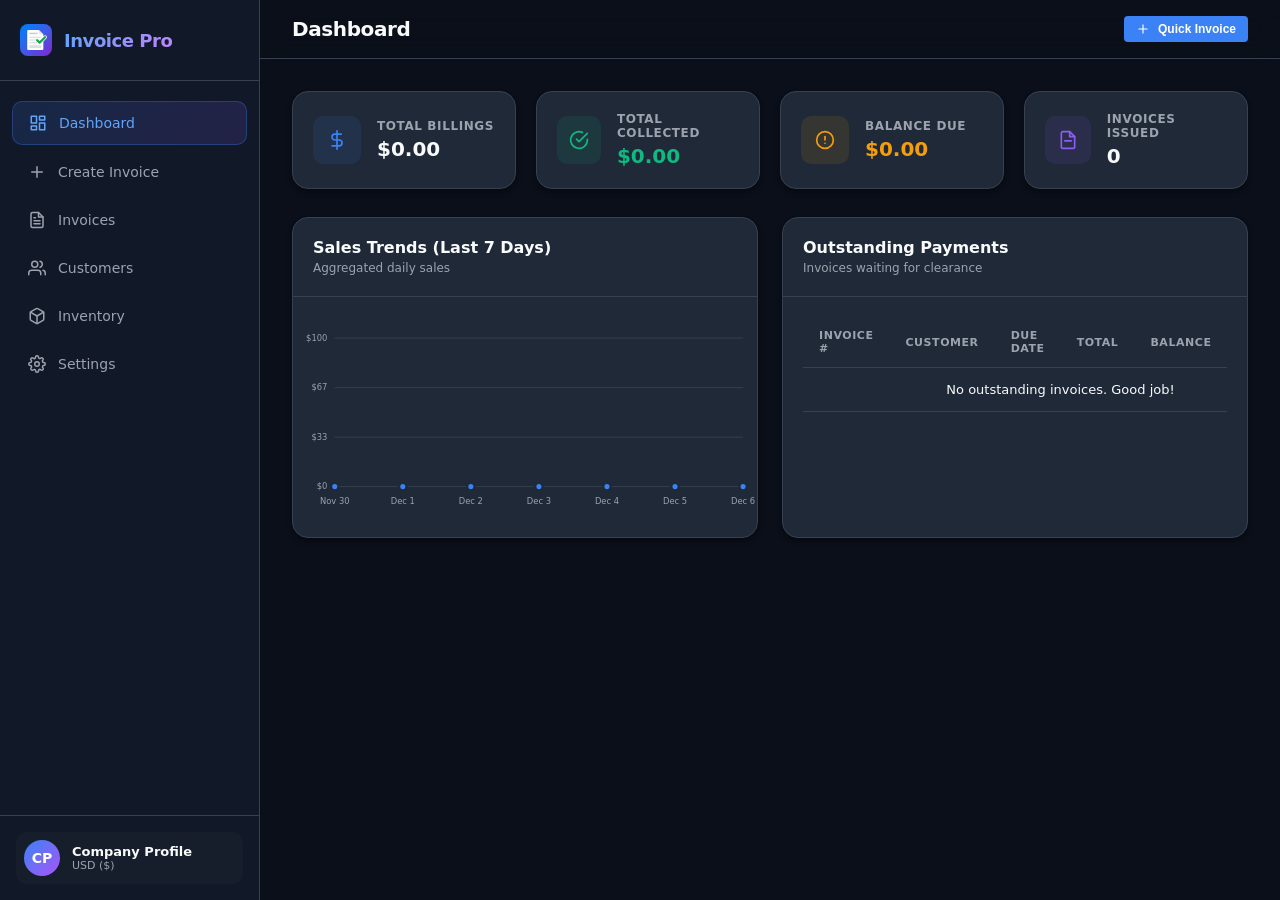
==== index.html @ 1f357a98 "Initial commit" ====
<!DOCTYPE html>
<html lang="en">
<head>
  <meta charset="UTF-8">
  <meta name="viewport" content="width=device-width, initial-scale=1.0">
  <title>Invoice Maker Pro - Dashboard</title>
  <link rel="stylesheet" href="index.css">
</head>
<body>
  <div class="app-container">
    
    <!-- Sidebar Navigation -->
    <aside class="sidebar">
      <div class="sidebar-brand">
        <img src="icon.png" alt="Logo" class="sidebar-logo">
        <span class="brand-name">Invoice Pro</span>
      </div>

      <nav class="sidebar-menu">
        <a href="#dashboard" class="menu-item active" data-tab="dashboard">
          <svg xmlns="http://www.w3.org/2000/svg" width="18" height="18" viewBox="0 0 24 24" fill="none" stroke="currentColor" stroke-width="2" stroke-linecap="round" stroke-linejoin="round"><rect x="3" y="3" width="7" height="9"></rect><rect x="14" y="3" width="7" height="5"></rect><rect x="14" y="12" width="7" height="9"></rect><rect x="3" y="16" width="7" height="5"></rect></svg>
          Dashboard
        </a>
        <a href="#create-invoice" class="menu-item" data-tab="editor" id="menu-create-invoice">
          <svg xmlns="http://www.w3.org/2000/svg" width="18" height="18" viewBox="0 0 24 24" fill="none" stroke="currentColor" stroke-width="2" stroke-linecap="round" stroke-linejoin="round"><line x1="12" y1="5" x2="12" y2="19"></line><line x1="5" y1="12" x2="19" y2="12"></line></svg>
          Create Invoice
        </a>
        <a href="#invoices-list" class="menu-item" data-tab="invoices">
          <svg xmlns="http://www.w3.org/2000/svg" width="18" height="18" viewBox="0 0 24 24" fill="none" stroke="currentColor" stroke-width="2" stroke-linecap="round" stroke-linejoin="round"><path d="M14 2H6a2 2 0 0 0-2 2v16a2 2 0 0 0 2 2h12a2 2 0 0 0 2-2V8z"></path><polyline points="14 2 14 8 20 8"></polyline><line x1="16" y1="13" x2="8" y2="13"></line><line x1="16" y1="17" x2="8" y2="17"></line><polyline points="10 9 9 9 8 9"></polyline></svg>
          Invoices
        </a>
        <a href="#customers" class="menu-item" data-tab="customers">
          <svg xmlns="http://www.w3.org/2000/svg" width="18" height="18" viewBox="0 0 24 24" fill="none" stroke="currentColor" stroke-width="2" stroke-linecap="round" stroke-linejoin="round"><path d="M17 21v-2a4 4 0 0 0-4-4H5a4 4 0 0 0-4 4v2"></path><circle cx="9" cy="7" r="4"></circle><path d="M23 21v-2a4 4 0 0 0-3-3.87"></path><path d="M16 3.13a4 4 0 0 1 0 7.75"></path></svg>
          Customers
        </a>
        <a href="#inventory" class="menu-item" data-tab="inventory">
          <svg xmlns="http://www.w3.org/2000/svg" width="18" height="18" viewBox="0 0 24 24" fill="none" stroke="currentColor" stroke-width="2" stroke-linecap="round" stroke-linejoin="round"><path d="M21 16V8a2 2 0 0 0-1-1.73l-7-4a2 2 0 0 0-2 0l-7 4A2 2 0 0 0 3 8v8a2 2 0 0 0 1 1.73l7 4a2 2 0 0 0 2 0l7-4A2 2 0 0 0 21 16z"></path><polyline points="3.27 6.96 12 12.01 20.73 6.96"></polyline><line x1="12" y1="22.08" x2="12" y2="12"></line></svg>
          Inventory
        </a>
        <a href="#settings" class="menu-item" data-tab="settings">
          <svg xmlns="http://www.w3.org/2000/svg" width="18" height="18" viewBox="0 0 24 24" fill="none" stroke="currentColor" stroke-width="2" stroke-linecap="round" stroke-linejoin="round"><circle cx="12" cy="12" r="3"></circle><path d="M19.4 15a1.65 1.65 0 0 0 .33 1.82l.06.06a2 2 0 1 1-2.83 2.83l-.06-.06a1.65 1.65 0 0 0-1.82-.33 1.65 1.65 0 0 0-1 1.51V21a2 2 0 0 1-2 2 2 2 0 0 1-2-2v-.09A1.65 1.65 0 0 0 9 19.4a1.65 1.65 0 0 0-1.82.33l-.06.06a2 2 0 1 1-2.83-2.83l.06-.06a1.65 1.65 0 0 0 .33-1.82 1.65 1.65 0 0 0-1.51-1H3a2 2 0 0 1-2-2 2 2 0 0 1 2-2h.09A1.65 1.65 0 0 0 4.6 9a1.65 1.65 0 0 0-.33-1.82l-.06-.06a2 2 0 1 1 2.83-2.83l.06.06a1.65 1.65 0 0 0 1.82.33H9a1.65 1.65 0 0 0 1-1.51V3a2 2 0 0 1 2-2 2 2 0 0 1 2 2v.09a1.65 1.65 0 0 0 1 1.51 1.65 1.65 0 0 0 1.82-.33l.06-.06a2 2 0 1 1 2.83 2.83l-.06.06a1.65 1.65 0 0 0-.33 1.82V9a1.65 1.65 0 0 0 1.51 1H21a2 2 0 0 1 2 2 2 2 0 0 1-2 2h-.09a1.65 1.65 0 0 0-1.51 1z"></path></svg>
          Settings
        </a>
      </nav>

      <div class="sidebar-footer">
        <div class="user-profile">
          <div class="user-avatar" id="avatar-fallback">CP</div>
          <div class="user-info">
            <span class="user-company" id="nav-company-name">Company Profile</span>
            <span class="user-currency" id="nav-currency">USD ($)</span>
          </div>
        </div>
      </div>
    </aside>

    <!-- Main Content Area -->
    <main class="main-content">
      
      <!-- TOP BAR -->
      <header class="top-bar">
        <div class="top-bar-title">
          <h2 id="current-section-title">Dashboard</h2>
        </div>
        <div class="top-bar-actions">
          <button id="btn-quick-create" class="btn btn-primary btn-sm">
            <svg xmlns="http://www.w3.org/2000/svg" width="14" height="14" viewBox="0 0 24 24" fill="none" stroke="currentColor" stroke-width="2" stroke-linecap="round" stroke-linejoin="round"><line x1="12" y1="5" x2="12" y2="19"></line><line x1="5" y1="12" x2="19" y2="12"></line></svg>
            Quick Invoice
          </button>
        </div>
      </header>

      <!-- SECTION: DASHBOARD -->
      <section id="tab-dashboard" class="content-section active">
        <div class="kpi-grid">
          <div class="kpi-card">
            <div class="kpi-icon-wrapper" style="background: rgba(59, 130, 246, 0.1); color: #3b82f6;">
              <svg xmlns="http://www.w3.org/2000/svg" width="20" height="20" viewBox="0 0 24 24" fill="none" stroke="currentColor" stroke-width="2" stroke-linecap="round" stroke-linejoin="round"><line x1="12" y1="1" x2="12" y2="23"></line><path d="M17 5H9.5a3.5 3.5 0 0 0 0 7h5a3.5 3.5 0 0 1 0 7H6"></path></svg>
            </div>
            <div class="kpi-content">
              <span class="kpi-title">Total Billings</span>
              <span class="kpi-value" id="kpi-total-billings">$0.00</span>
            </div>
          </div>
          <div class="kpi-card">
            <div class="kpi-icon-wrapper" style="background: rgba(16, 185, 129, 0.1); color: #10b981;">
              <svg xmlns="http://www.w3.org/2000/svg" width="20" height="20" viewBox="0 0 24 24" fill="none" stroke="currentColor" stroke-width="2" stroke-linecap="round" stroke-linejoin="round"><path d="M22 11.08V12a10 10 0 1 1-5.93-9.14"></path><polyline points="22 4 12 14.01 9 11.01"></polyline></svg>
            </div>
            <div class="kpi-content">
              <span class="kpi-title">Total Collected</span>
              <span class="kpi-value text-success" id="kpi-total-collected">$0.00</span>
            </div>
          </div>
          <div class="kpi-card">
            <div class="kpi-icon-wrapper" style="background: rgba(245, 158, 11, 0.1); color: #f59e0b;">
              <svg xmlns="http://www.w3.org/2000/svg" width="20" height="20" viewBox="0 0 24 24" fill="none" stroke="currentColor" stroke-width="2" stroke-linecap="round" stroke-linejoin="round"><circle cx="12" cy="12" r="10"></circle><line x1="12" y1="8" x2="12" y2="12"></line><line x1="12" y1="16" x2="12.01" y2="16"></line></svg>
            </div>
            <div class="kpi-content">
              <span class="kpi-title">Balance Due</span>
              <span class="kpi-value text-warning" id="kpi-total-due">$0.00</span>
            </div>
          </div>
          <div class="kpi-card">
            <div class="kpi-icon-wrapper" style="background: rgba(139, 92, 246, 0.1); color: #8b5cf6;">
              <svg xmlns="http://www.w3.org/2000/svg" width="20" height="20" viewBox="0 0 24 24" fill="none" stroke="currentColor" stroke-width="2" stroke-linecap="round" stroke-linejoin="round"><path d="M14 2H6a2 2 0 0 0-2 2v16a2 2 0 0 0 2 2h12a2 2 0 0 0 2-2V8z"></path><polyline points="14 2 14 8 20 8"></polyline><line x1="16" y1="13" x2="8" y2="13"></line></svg>
            </div>
            <div class="kpi-content">
              <span class="kpi-title">Invoices Issued</span>
              <span class="kpi-value" id="kpi-invoice-count">0</span>
            </div>
          </div>
        </div>

        <div class="dashboard-grid">
          <!-- Sales Analytics Chart -->
          <div class="card dashboard-card">
            <div class="card-header">
              <h3 class="card-title">Sales Trends (Last 7 Days)</h3>
              <span class="card-subtitle">Aggregated daily sales</span>
            </div>
            <div class="card-body chart-container" id="sales-chart-wrapper">
              <!-- SVG chart will be drawn here dynamically -->
              <svg id="sales-chart" viewBox="0 0 500 200" class="analytics-chart">
                <!-- Fallback or grid lines -->
              </svg>
            </div>
          </div>

          <!-- Outstanding Invoices -->
          <div class="card dashboard-card">
            <div class="card-header">
              <h3 class="card-title">Outstanding Payments</h3>
              <span class="card-subtitle">Invoices waiting for clearance</span>
            </div>
            <div class="card-body">
              <div class="table-responsive">
                <table class="data-table">
                  <thead>
                    <tr>
                      <th>Invoice #</th>
                      <th>Customer</th>
                      <th>Due Date</th>
                      <th>Total</th>
                      <th>Balance</th>
                      <th>Actions</th>
                    </tr>
                  </thead>
                  <tbody id="dashboard-outstanding-list">
                    <!-- Loaded dynamically -->
                    <tr>
                      <td colspan="6" class="text-center text-muted py-4">No outstanding invoices. Good job!</td>
                    </tr>
                  </tbody>
                </table>
              </div>
            </div>
          </div>
        </div>
      </section>

      <!-- SECTION: INVOICE EDITOR -->
      <section id="tab-editor" class="content-section">
        <div class="editor-layout">
          
          <!-- Left: Input Form -->
          <div class="form-pane">
            <div class="pane-section">
              <div class="pane-section-header">
                <h3>Template & Style Settings</h3>
              </div>
              <div class="settings-row-grid">
                <div class="form-group">
                  <label for="editor-template-select">Layout Style</label>
                  <select id="editor-template-select" class="form-control">
                    <option value="minimalist">Minimalist (Freelance & Services)</option>
                    <option value="retail">Detailed Grid (Retail & Store)</option>
                    <option value="corporate">Corporate (Elegant & Official)</option>
                  </select>
                </div>
                <div class="form-group">
                  <label>Brand Palette Accent</label>
                  <div class="color-palette-picker">
                    <div class="palette-option active" style="background-color: #3b82f6;" data-color="#3b82f6"></div>
                    <div class="palette-option" style="background-color: #10b981;" data-color="#10b981"></div>
                    <div class="palette-option" style="background-color: #ef4444;" data-color="#ef4444"></div>
                    <div class="palette-option" style="background-color: #f59e0b;" data-color="#f59e0b"></div>
                    <div class="palette-option" style="background-color: #8b5cf6;" data-color="#8b5cf6"></div>
                    <input type="color" id="editor-custom-color" class="custom-color-input" title="Custom color picker">
                  </div>
                </div>
              </div>
              <div class="form-row-two mt-2">
                <div class="form-group">
                  <label for="editor-font-family">Font Typography</label>
                  <select id="editor-font-family" class="form-control">
                    <option value="font-sans">Modern Sans-Serif</option>
                    <option value="font-serif">Classic Serif</option>
                    <option value="font-mono">Clean Monospace</option>
                    <option value="font-playfair">Elegant Playfair</option>
                  </select>
                </div>
                <div class="form-group">
                  <label for="editor-font-size">Body Font Size</label>
                  <select id="editor-font-size" class="form-control">
                    <option value="fs-sm">Small (12px)</option>
                    <option value="fs-md" selected>Medium (13px)</option>
                    <option value="fs-lg">Large (14px)</option>
                    <option value="fs-xl">Extra Large (15px)</option>
                  </select>
                </div>
              </div>
              <div class="form-row-two mt-2">
                <div class="form-group checkbox-group" style="flex-direction: row; align-items: center; gap: 8px;">
                  <input type="checkbox" id="opt-letterhead" style="width: 16px; height: 16px; margin: 0;">
                  <label for="opt-letterhead" style="margin: 0; cursor: pointer;">Print on Custom Letterhead</label>
                </div>
                <div class="form-group checkbox-group" style="flex-direction: row; align-items: center; gap: 8px;">
                  <input type="checkbox" id="opt-single-line-header" style="width: 16px; height: 16px; margin: 0;">
                  <label for="opt-single-line-header" style="margin: 0; cursor: pointer;">Single Line Company Header</label>
                </div>
              </div>
              <div class="form-row-two mt-2">
                <div class="form-group">
                  <label for="opt-company-name-fs">Company Name Font Size (<span id="val-company-name-fs">24px</span>)</label>
                  <input type="range" id="opt-company-name-fs" class="form-control" min="16" max="48" value="24" style="padding: 0; height: 28px;">
                </div>
                <div class="form-group">
                  <label for="opt-company-details-fs">Company Details Font Size (<span id="val-company-details-fs">11px</span>)</label>
                  <input type="range" id="opt-company-details-fs" class="form-control" min="9" max="16" value="11" style="padding: 0; height: 28px;">
                </div>
              </div>
              <div class="form-row-two mt-2">
                <div class="form-group">
                  <label for="opt-company-name-color">Company Name Color</label>
                  <input type="color" id="opt-company-name-color" class="form-control" value="#3b82f6" style="padding: 0 4px; height: 38px;">
                </div>
                <div class="form-group">
                  <!-- Empty spacer -->
                </div>
              </div>
            </div>

            <div class="pane-section">
              <div class="pane-section-header">
                <h3>Metadata</h3>
              </div>
              <div class="form-row-two">
                <div class="form-group">
                  <label for="inv-number">Invoice Number</label>
                  <input type="text" id="inv-number" class="form-control" placeholder="e.g. INV-1001">
                </div>
                <div class="form-group">
                  <label for="inv-currency">Currency Code</label>
                  <select id="inv-currency" class="form-control">
                    <option value="USD">USD ($) - US Dollar</option>
                    <option value="EUR">EUR (€) - Euro</option>
                    <option value="GBP">GBP (£) - British Pound</option>
                    <option value="INR">INR (₹) - Indian Rupee</option>
                    <option value="PKR">PKR (Rs) - Pakistani Rupee</option>
                    <option value="AED">AED (د.إ) - UAE Dirham</option>
                    <option value="SAR">SAR (ر.س) - Saudi Riyal</option>
                    <option value="SGD">SGD (S$) - Singapore Dollar</option>
                    <option value="AUD">AUD (A$) - Australian Dollar</option>
                    <option value="CAD">CAD (C$) - Canadian Dollar</option>
                  </select>
                </div>
              </div>
              <div class="form-row-two mt-2">
                <div class="form-group">
                  <label for="inv-date">Issue Date</label>
                  <input type="date" id="inv-date" class="form-control">
                </div>
                <div class="form-group">
                  <label for="inv-due-date">Due Date</label>
                  <input type="date" id="inv-due-date" class="form-control">
                </div>
              </div>
              <div class="form-group mt-2">
                <label for="inv-tax-type">Default Tax Mode</label>
                <select id="inv-tax-type" class="form-control">
                  <option value="GST">GST - Goods & Services Tax</option>
                  <option value="VAT">VAT - Value Added Tax</option>
                  <option value="TAX">TAX - General Sales Tax</option>
                </select>
              </div>
            </div>

            <!-- Seller Details -->
            <div class="pane-section">
              <div class="pane-section-header">
                <h3>Seller Profile (Your Company)</h3>
              </div>
              <div class="logo-upload-zone">
                <div class="logo-preview-box" id="logo-preview-box">
                  <span class="text-muted text-xs">No Logo</span>
                </div>
                <div class="logo-upload-controls">
                  <label for="company-logo" class="btn btn-secondary btn-sm cursor-pointer">
                    Upload Company Logo
                  </label>
                  <input type="file" id="company-logo" accept="image/*" class="d-none">
                  <span class="upload-hint">SVG, PNG, or JPG (Square format recommended)</span>
                  <button type="button" id="btn-remove-logo" class="btn-text text-danger d-none">Remove Logo</button>
                </div>
              </div>
              <div class="form-row-two mt-3">
                <div class="form-group">
                  <label for="seller-name">Company Name</label>
                  <input type="text" id="seller-name" class="form-control" placeholder="Your Business Name">
                </div>
                <div class="form-group">
                  <label for="seller-tax-id">Tax ID / Business Registration</label>
                  <input type="text" id="seller-tax-id" class="form-control" placeholder="GSTIN/VAT #">
                </div>
              </div>
              <div class="form-row-two mt-2">
                <div class="form-group">
                  <label for="seller-phone">Contact Number</label>
                  <input type="text" id="seller-phone" class="form-control" placeholder="Phone Number">
                </div>
                <div class="form-group">
                  <label for="seller-email">Email Address</label>
                  <input type="email" id="seller-email" class="form-control" placeholder="billing@yourdomain.com">
                </div>
              </div>
              <div class="form-group mt-2">
                <label for="seller-address">Billing Address</label>
                <textarea id="seller-address" class="form-control" rows="2" placeholder="Street, City, State, ZIP"></textarea>
              </div>
              <div class="form-group mt-2">
                <label for="seller-issued-by">Issued By / Representative</label>
                <input type="text" id="seller-issued-by" class="form-control" placeholder="e.g. Sales Manager, Ghulam Murtaza">
              </div>
            </div>

            <!-- Buyer Details -->
            <div class="pane-section">
              <div class="pane-section-header justify-between">
                <h3>Customer Details (Billed To)</h3>
                <div class="customer-picker-wrapper">
                  <select id="editor-customer-select" class="form-control-sm">
                    <option value="">-- Load Saved Customer --</option>
                  </select>
                </div>
              </div>
              <div class="form-row-two">
                <div class="form-group">
                  <label for="buyer-name">Client Name</label>
                  <input type="text" id="buyer-name" class="form-control" placeholder="Client or Company Name">
                </div>
                <div class="form-group">
                  <label for="buyer-tax-id">Client Tax ID (Optional)</label>
                  <input type="text" id="buyer-tax-id" class="form-control" placeholder="Tax ID / Registration #">
                </div>
              </div>
              <div class="form-row-two mt-2">
                <div class="form-group">
                  <label for="buyer-phone">Phone Number</label>
                  <input type="text" id="buyer-phone" class="form-control" placeholder="e.g. +923001234567">
                </div>
                <div class="form-group">
                  <label for="buyer-email">Email Address</label>
                  <input type="email" id="buyer-email" class="form-control" placeholder="client@domain.com">
                </div>
              </div>
              <div class="form-group mt-2">
                <label for="buyer-address">Shipping/Billing Address</label>
                <textarea id="buyer-address" class="form-control" rows="2" placeholder="Client Address Details"></textarea>
              </div>
            </div>

            <!-- Line Items -->
            <div class="pane-section">
              <div class="pane-section-header justify-between">
                <h3>Line Items</h3>
                <button type="button" id="btn-add-item" class="btn btn-secondary btn-sm">
                  <svg xmlns="http://www.w3.org/2000/svg" width="14" height="14" viewBox="0 0 24 24" fill="none" stroke="currentColor" stroke-width="2" stroke-linecap="round" stroke-linejoin="round"><line x1="12" y1="5" x2="12" y2="19"></line><line x1="5" y1="12" x2="19" y2="12"></line></svg>
                  Add Item
                </button>
              </div>
              
              <div class="line-items-editor-container" id="editor-items-list">
                <!-- Line item row will be appended here dynamically -->
              </div>
            </div>

            <!-- Totals and Taxes -->
            <div class="pane-section">
              <div class="pane-section-header">
                <h3>Discounts, Adjustments, and Payments</h3>
              </div>
              <div class="form-row-two">
                <div class="form-group">
                  <label for="inv-discount">Discount Value</label>
                  <div class="input-addon-group">
                    <input type="number" id="inv-discount" class="form-control" min="0" step="0.01" value="0">
                    <select id="inv-discount-type" class="addon-select">
                      <option value="percent">% Percentage</option>
                      <option value="flat">Flat Value</option>
                    </select>
                  </div>
                </div>
                <div class="form-group">
                  <label for="inv-previous-due">Previous Due (Carry Forward)</label>
                  <input type="number" id="inv-previous-due" class="form-control" min="0" step="0.01" value="0">
                </div>
              </div>
              <div class="form-row-two mt-2">
                <div class="form-group">
                  <label for="inv-paid-amount">Amount Paid Already</label>
                  <input type="number" id="inv-paid-amount" class="form-control" min="0" step="0.01" value="0">
                </div>
                <div class="form-group">
                  <!-- Spacer -->
                </div>
              </div>
            </div>

            <!-- Payment instructions -->
            <div class="pane-section">
              <div class="pane-section-header">
                <h3>Payment Methods & QR Details</h3>
              </div>
              <div class="form-row-two">
                <div class="form-group">
                  <label for="payment-upi-id">UPI ID (VPA) / QR Payment URL</label>
                  <input type="text" id="payment-upi-id" class="form-control" placeholder="e.g. business@ybl or pay link">
                </div>
                <div class="form-group">
                  <label for="payment-bank-details">Bank Transfer Details</label>
                  <input type="text" id="payment-bank-details" class="form-control" placeholder="A/C #, IFSC, Bank Name">
                </div>
              </div>
              <div class="form-group mt-2">
                <label for="inv-terms">Terms & Conditions / Footer Note</label>
                <textarea id="inv-terms" class="form-control" rows="2" placeholder="Payment due within 15 days. Thank you for your business!"></textarea>
              </div>
            </div>

            <!-- Signature Capture -->
            <div class="pane-section">
              <div class="pane-section-header justify-between">
                <h3>Authorized Signature</h3>
                <button type="button" id="btn-clear-signature" class="btn-text text-muted text-xs">Clear Signature</button>
              </div>
              <div class="signature-canvas-container">
                <canvas id="signature-pad" class="signature-canvas" width="400" height="120"></canvas>
                <div class="signature-instructions">Draw your signature above with your mouse or stylus</div>
              </div>
            </div>

            <!-- Form Actions -->
            <div class="pane-actions-container">
              <button type="button" id="btn-save-invoice" class="btn btn-primary flex-grow justify-center">
                <svg xmlns="http://www.w3.org/2000/svg" width="16" height="16" viewBox="0 0 24 24" fill="none" stroke="currentColor" stroke-width="2" stroke-linecap="round" stroke-linejoin="round"><path d="M19 21H5a2 2 0 0 1-2-2V5a2 2 0 0 1 2-2h11l5 5v11a2 2 0 0 1-2 2z"></path><polyline points="17 21 17 13 7 13 7 21"></polyline><polyline points="7 3 7 8 15 8"></polyline></svg>
                Save Invoice
              </button>
              <button type="button" id="btn-reset-invoice" class="btn btn-secondary">Reset</button>
            </div>
          </div>

          <!-- Right: Interactive Preview -->
          <div class="preview-pane">
            <div class="preview-toolbar">
              <span class="preview-mode-tag">Realtime Preview</span>
              <div class="preview-actions">
                <button id="btn-print-invoice" class="btn btn-primary btn-sm">
                  <svg xmlns="http://www.w3.org/2000/svg" width="14" height="14" viewBox="0 0 24 24" fill="none" stroke="currentColor" stroke-width="2" stroke-linecap="round" stroke-linejoin="round"><polyline points="6 9 6 2 18 2 18 9"></polyline><path d="M6 18H4a2 2 0 0 1-2-2v-5a2 2 0 0 1 2-2h16a2 2 0 0 1 2 2v5a2 2 0 0 1-2 2h-2"></path><rect x="6" y="14" width="12" height="8"></rect></svg>
                  Print / Save PDF
                </button>
                <button id="btn-share-whatsapp" class="btn btn-success btn-sm">
                  <svg xmlns="http://www.w3.org/2000/svg" width="14" height="14" viewBox="0 0 24 24" fill="none" stroke="currentColor" stroke-width="2" stroke-linecap="round" stroke-linejoin="round"><path d="M21 11.5a8.38 8.38 0 0 1-.9 3.8 8.5 8.5 0 0 1-7.6 4.7 8.38 8.38 0 0 1-3.8-.9L3 21l1.9-5.7a8.38 8.38 0 0 1-.9-3.8 8.5 8.5 0 0 1 4.7-7.6 8.38 8.38 0 0 1 3.8-.9h.5a8.48 8.48 0 0 1 8 8v.5z"></path></svg>
                  Share on WhatsApp
                </button>
              </div>
            </div>

            <!-- Page Container (styled to look like physical A4 sheet) -->
            <div class="a4-sheet-container">
              <div id="invoice-render-target" class="template-renderer theme-default minimalist">
                <!-- Handled via templates in JS -->
              </div>
            </div>
          </div>
          
        </div>
      </section>

      <!-- SECTION: INVOICES LIST -->
      <section id="tab-invoices" class="content-section">
        <div class="card">
          <div class="card-header flex-between flex-wrap gap-3">
            <div>
              <h3 class="card-title">Billing Registry</h3>
              <span class="card-subtitle">Manage issued invoice records</span>
            </div>
            <div class="table-search-filters">
              <input type="text" id="invoices-search" class="form-control-sm w-48" placeholder="Search Invoice/Client...">
              <select id="invoices-filter-status" class="form-control-sm">
                <option value="all">All Statuses</option>
                <option value="paid">Paid</option>
                <option value="pending">Pending</option>
              </select>
            </div>
          </div>
          <div class="card-body">
            <div class="table-responsive">
              <table class="data-table">
                <thead>
                  <tr>
                    <th>Invoice #</th>
                    <th>Date</th>
                    <th>Customer Name</th>
                    <th>Total Amount</th>
                    <th>Balance Due</th>
                    <th>Status</th>
                    <th>Actions</th>
                  </tr>
                </thead>
                <tbody id="invoices-table-body">
                  <!-- Generated dynamically -->
                  <tr>
                    <td colspan="7" class="text-center text-muted py-4">No invoices found. Click "Create Invoice" to start!</td>
                  </tr>
                </tbody>
              </table>
            </div>
          </div>
        </div>
      </section>

      <!-- SECTION: CUSTOMERS -->
      <section id="tab-customers" class="content-section">
        <div class="settings-grid">
          
          <!-- Add/Edit Customer -->
          <div class="card">
            <div class="card-header">
              <h3 class="card-title">Manage Customer</h3>
              <span class="card-subtitle">Add or edit buyers in your database</span>
            </div>
            <div class="card-body">
              <input type="hidden" id="cust-id">
              <div class="form-row-two">
                <div class="form-group">
                  <label for="cust-name">Customer Name</label>
                  <input type="text" id="cust-name" class="form-control" placeholder="e.g. Acme Corp">
                </div>
                <div class="form-group">
                  <label for="cust-tax-id">Tax ID / Business Registration</label>
                  <input type="text" id="cust-tax-id" class="form-control" placeholder="e.g. GSTIN/VAT #">
                </div>
              </div>
              <div class="form-row-two mt-3">
                <div class="form-group">
                  <label for="cust-phone">Contact Number</label>
                  <input type="text" id="cust-phone" class="form-control" placeholder="e.g. +923001234567">
                </div>
                <div class="form-group">
                  <label for="cust-email">Email Address</label>
                  <input type="email" id="cust-email" class="form-control" placeholder="e.g. billing@domain.com">
                </div>
              </div>
              <div class="form-group mt-3">
                <label for="cust-address">Billing/Shipping Address</label>
                <textarea id="cust-address" class="form-control" rows="3" placeholder="Street, City, State, ZIP"></textarea>
              </div>
              <div class="pane-actions-container mt-4">
                <button type="button" id="btn-save-customer" class="btn btn-primary flex-grow justify-center">Save Customer</button>
                <button type="button" id="btn-clear-customer" class="btn btn-secondary">Clear</button>
              </div>
            </div>
          </div>

          <!-- Customers List -->
          <div class="card">
            <div class="card-header flex-between flex-wrap gap-3">
              <div>
                <h3 class="card-title">Customer Directory</h3>
                <span class="card-subtitle">List of buyers and transaction history</span>
              </div>
              <div class="table-search-filters">
                <input type="text" id="customers-search" class="form-control-sm w-48" placeholder="Search Customer...">
              </div>
            </div>
            <div class="card-body">
              <div class="table-responsive">
                <table class="data-table">
                  <thead>
                    <tr>
                      <th>Client Name</th>
                      <th>Contact Info</th>
                      <th>Invoices</th>
                      <th>Revenue</th>
                      <th>Outstanding</th>
                      <th>Actions</th>
                    </tr>
                  </thead>
                  <tbody id="customers-table-body">
                    <!-- Loaded dynamically -->
                    <tr>
                      <td colspan="6" class="text-center text-muted py-4">No customers in register yet. Add one above!</td>
                    </tr>
                  </tbody>
                </table>
              </div>
            </div>
          </div>

        </div>
      </section>

      <!-- SECTION: INVENTORY -->
      <section id="tab-inventory" class="content-section">
        <div class="settings-grid">
          
          <!-- Add/Edit Product -->
          <div class="card">
            <div class="card-header">
              <h3 class="card-title">Manage Stock / Product</h3>
              <span class="card-subtitle">Add or edit items in your local stock</span>
            </div>
            <div class="card-body">
              <input type="hidden" id="prod-id">
              <div class="form-row-two">
                <div class="form-group">
                  <label for="prod-name">Product / Service Name</label>
                  <input type="text" id="prod-name" class="form-control" placeholder="e.g. Wireless Mouse">
                </div>
                <div class="form-group">
                  <label for="prod-sku">SKU / Item Code</label>
                  <input type="text" id="prod-sku" class="form-control" placeholder="e.g. MS-101">
                </div>
              </div>
              <div class="form-row-two mt-3">
                <div class="form-group">
                  <label for="prod-price">Retail Price</label>
                  <input type="number" id="prod-price" class="form-control" min="0" step="0.01" value="0.00">
                </div>
                <div class="form-group">
                  <label for="prod-stock">Current Stock Quantity</label>
                  <input type="number" id="prod-stock" class="form-control" min="0" step="any" value="10">
                </div>
              </div>
              <div class="form-row-two mt-3">
                <div class="form-group">
                  <label for="prod-tax">Default Tax Rate (%)</label>
                  <input type="number" id="prod-tax" class="form-control" min="0" max="100" step="0.1" value="18">
                </div>
                <div class="form-group">
                  <!-- spacer -->
                </div>
              </div>
              <div class="pane-actions-container mt-4">
                <button type="button" id="btn-save-product" class="btn btn-primary flex-grow justify-center">Save Product</button>
                <button type="button" id="btn-clear-product" class="btn btn-secondary">Clear</button>
              </div>
            </div>
          </div>

          <!-- Inventory List -->
          <div class="card">
            <div class="card-header flex-between flex-wrap gap-3">
              <div>
                <h3 class="card-title">Stock Registry</h3>
                <span class="card-subtitle">Current stock levels and unit pricing</span>
              </div>
              <div class="table-search-filters">
                <input type="text" id="inventory-search" class="form-control-sm w-48" placeholder="Search SKU/Name...">
              </div>
            </div>
            <div class="card-body">
              <div class="table-responsive">
                <table class="data-table">
                  <thead>
                    <tr>
                      <th>Product Name</th>
                      <th>SKU</th>
                      <th>Price</th>
                      <th>Stock</th>
                      <th>Status</th>
                      <th>Actions</th>
                    </tr>
                  </thead>
                  <tbody id="inventory-table-body">
                    <!-- Loaded dynamically -->
                    <tr>
                      <td colspan="6" class="text-center text-muted py-4">No products in inventory yet. Add your first item!</td>
                    </tr>
                  </tbody>
                </table>
              </div>
            </div>
          </div>

        </div>
      </section>

      <!-- SECTION: SETTINGS -->
      <section id="tab-settings" class="content-section">
        <div class="settings-grid">
          
          <!-- Company Profile Defaults -->
          <div class="card">
            <div class="card-header">
              <h3 class="card-title">Default Settings & Profile</h3>
              <span class="card-subtitle">Values auto-loaded for new invoices</span>
            </div>
            <div class="card-body">
              <div class="form-row-two">
                <div class="form-group">
                  <label for="settings-company-name">Default Company Name</label>
                  <input type="text" id="settings-company-name" class="form-control" placeholder="Company Legal Name">
                </div>
                <div class="form-group">
                  <label for="settings-company-tax-id">Default Tax ID</label>
                  <input type="text" id="settings-company-tax-id" class="form-control" placeholder="e.g. GSTIN/VAT">
                </div>
              </div>
              <div class="form-row-two mt-3">
                <div class="form-group">
                  <label for="settings-company-phone">Default Phone</label>
                  <input type="text" id="settings-company-phone" class="form-control" placeholder="Company phone">
                </div>
                <div class="form-group">
                  <label for="settings-company-email">Default Billing Email</label>
                  <input type="email" id="settings-company-email" class="form-control" placeholder="billing@domain.com">
                </div>
              </div>
              <div class="form-group mt-3">
                <label for="settings-company-address">Default Billing Address</label>
                <textarea id="settings-company-address" class="form-control" rows="2" placeholder="Address street info"></textarea>
              </div>
              <div class="form-row-three mt-3">
                <div class="form-group">
                  <label for="settings-default-currency">Default Currency</label>
                  <select id="settings-default-currency" class="form-control">
                    <option value="USD">USD ($)</option>
                    <option value="EUR">EUR (€)</option>
                    <option value="GBP">GBP (£)</option>
                    <option value="INR">INR (₹)</option>
                    <option value="PKR">PKR (Rs)</option>
                    <option value="AED">AED (د.إ)</option>
                    <option value="SAR">SAR (ر.س)</option>
                  </select>
                </div>
                <div class="form-group">
                  <label for="settings-default-tax-rate">Default Tax %</label>
                  <input type="number" id="settings-default-tax-rate" class="form-control" min="0" max="100" step="0.1" value="18">
                </div>
                <div class="form-group">
                  <label for="settings-invoice-prefix">Invoice Number Prefix</label>
                  <input type="text" id="settings-invoice-prefix" class="form-control" value="INV-">
                </div>
              </div>
              <div class="form-row-two mt-3">
                <div class="form-group">
                  <label for="settings-default-upi">UPI ID for Payments</label>
                  <input type="text" id="settings-default-upi" class="form-control" placeholder="UPI ID">
                </div>
                <div class="form-group">
                  <label for="settings-default-bank">Bank Details (A/C, IFSC)</label>
                  <input type="text" id="settings-default-bank" class="form-control" placeholder="Account Info">
                </div>
              </div>
              <div class="form-group mt-3">
                <label for="settings-default-terms">Default Terms & Footer Note</label>
                <textarea id="settings-default-terms" class="form-control" rows="2" placeholder="Terms details"></textarea>
              </div>
              
              <button id="btn-save-settings" class="btn btn-primary mt-4">Save Configuration</button>
            </div>
          </div>
          <!-- Database Backup & Maintenance -->
          <div class="card">
            <div class="card-header">
              <h3 class="card-title">Backup & Restore</h3>
              <span class="card-subtitle">Export or import your offline invoice data</span>
            </div>
            <div class="card-body">
              <div class="form-group">
                <label>Export Current Database</label>
                <p class="text-xs text-muted mb-2">Download all invoices, configurations, and inventory records as a JSON backup file.</p>
                <button id="btn-backup-export" class="btn btn-secondary btn-sm">Export Backup (JSON)</button>
              </div>
              <div class="form-group mt-3">
                <label for="restore-file-input">Restore Database Backup</label>
                <p class="text-xs text-muted mb-2">Upload a previously saved JSON file to restore your profile and registry records.</p>
                <input type="file" id="restore-file-input" accept=".json" class="form-control">
              </div>
              <div class="danger-zone-box mt-4">
                <div style="font-weight: 700; color: var(--danger); margin-bottom: 4px; font-size: 13px;">Danger Zone</div>
                <p class="text-xs text-muted mb-2">Permanently erase all invoice records and configuration defaults. This action cannot be undone.</p>
                <button id="btn-clear-db" class="btn btn-danger btn-sm">Clear Entire Database</button>
              </div>
            </div>
          </div>
          <!-- Security PIN Lock -->
          <div class="card">
            <div class="card-header">
              <h3 class="card-title">Device Security PIN Lock</h3>
              <span class="card-subtitle">Lock the extension with a 4-digit PIN for shared environments</span>
            </div>
            <div class="card-body">
              <div class="form-row-two">
                <div class="form-group">
                  <label for="settings-passcode-enabled">Enable Lock on Startup</label>
                  <select id="settings-passcode-enabled" class="form-control">
                    <option value="false">Disabled</option>
                    <option value="true">Enabled</option>
                  </select>
                </div>
                <div class="form-group">
                  <label for="settings-passcode-pin">4-Digit PIN Code</label>
                  <input type="password" id="settings-passcode-pin" class="form-control" maxlength="4" placeholder="e.g. 1234">
                </div>
              </div>
              <button id="btn-save-security" class="btn btn-secondary mt-4">Save Security Config</button>
            </div>
          </div>

          <!-- Help & FAQ Guide -->
          <div class="card">
            <div class="card-header">
              <h3 class="card-title">Help Center & FAQ</h3>
              <span class="card-subtitle">Frequently asked questions and guides</span>
            </div>
            <div class="card-body">
              <div class="faq-container">
                <details class="faq-item">
                  <summary class="faq-question">How does Offline Mode work?</summary>
                  <div class="faq-answer">
                    Invoice Pro stores all your invoices, products, and configurations locally in your browser's secure data warehouse (LocalStorage). It functions 100% without an active internet connection.
                  </div>
                </details>
                <details class="faq-item mt-2">
                  <summary class="faq-question">How do I generate a PDF invoice?</summary>
                  <div class="faq-answer">
                    Click the "Print / Save PDF" button in the preview pane. When the print preview displays, select "Save as PDF" as the Destination in Chrome's print prompt, and check that background graphics are enabled.
                  </div>
                </details>
                <details class="faq-item mt-2">
                  <summary class="faq-question">Are my payment QR codes secure?</summary>
                  <div class="faq-answer">
                    Yes. The QR Code generator script is bundled locally inside this extension, meaning your payment info (e.g., UPI ID) is converted directly into an SVG/canvas QR code without hitting external servers.
                  </div>
                </details>
                <details class="faq-item mt-2">
                  <summary class="faq-question">How do I restore my backup?</summary>
                  <div class="faq-answer">
                    Go to Settings -> Click "Restore Data", select your downloaded JSON backup file, and confirm. All records will be imported instantly.
                  </div>
                </details>
              </div>
            </div>
          </div>
          
        </div>
      </section>
      
    </main>
  </div>
  
  <!-- FULLSCREEN LOCK SCREEN OVERLAY -->
  <div id="lock-screen" class="lock-screen-overlay d-none">
    <div class="lock-card">
      <div class="lock-icon">
        <svg xmlns="http://www.w3.org/2000/svg" width="32" height="32" viewBox="0 0 24 24" fill="none" stroke="currentColor" stroke-width="2.5" stroke-linecap="round" stroke-linejoin="round"><rect x="3" y="11" width="18" height="11" rx="2" ry="2"></rect><path d="M7 11V7a5 5 0 0 1 10 0v4"></path></svg>
      </div>
      <h2 class="lock-title">System Locked</h2>
      <p class="lock-subtitle">Enter your 4-digit PIN to access Invoice Pro</p>
      
      <!-- PIN Indicators -->
      <div class="pin-indicator-row">
        <div class="pin-dot" id="pin-dot-1"></div>
        <div class="pin-dot" id="pin-dot-2"></div>
        <div class="pin-dot" id="pin-dot-3"></div>
        <div class="pin-dot" id="pin-dot-4"></div>
      </div>
      
      <!-- Keypad -->
      <div class="keypad-grid">
        <button class="keypad-btn" data-val="1">1</button>
        <button class="keypad-btn" data-val="2">2</button>
        <button class="keypad-btn" data-val="3">3</button>
        <button class="keypad-btn" data-val="4">4</button>
        <button class="keypad-btn" data-val="5">5</button>
        <button class="keypad-btn" data-val="6">6</button>
        <button class="keypad-btn" data-val="7">7</button>
        <button class="keypad-btn" data-val="8">8</button>
        <button class="keypad-btn" data-val="9">9</button>
        <button class="keypad-btn text-danger" id="btn-keypad-clear" style="font-size: 12px; font-weight:700;">CLR</button>
        <button class="keypad-btn" data-val="0">0</button>
        <button class="keypad-btn text-warning" id="btn-keypad-delete" style="font-size: 12px; font-weight:700;">DEL</button>
      </div>
      <div class="lock-status-msg text-danger mt-3" id="lock-error-msg"></div>
    </div>
  </div>

  <script src="qrcode.js"></script>
  <script src="index.js"></script>
</body>
</html>
---- index.css ----
:root {
  --bg-app: #0b0f19;
  --bg-sidebar: #111827;
  --bg-card: #1f2937;
  --bg-input: #374151;
  --text-main: #f9fafb;
  --text-muted: #9ca3af;
  --text-dark: #1f2937;
  
  --primary: #3b82f6;
  --primary-hover: #2563eb;
  --secondary: #4b5563;
  --secondary-hover: #374151;
  --success: #10b981;
  --success-hover: #059669;
  --warning: #f59e0b;
  --danger: #ef4444;
  --danger-hover: #dc2626;
  
  --border: #374151;
  --border-light: #e5e7eb;
  --radius-sm: 6px;
  --radius-md: 10px;
  --radius-lg: 16px;
  
  --shadow-sm: 0 1px 3px rgba(0,0,0,0.2);
  --shadow-md: 0 4px 6px -1px rgba(0,0,0,0.3), 0 2px 4px -1px rgba(0,0,0,0.2);
  --shadow-lg: 0 10px 15px -3px rgba(0,0,0,0.4), 0 4px 6px -2px rgba(0,0,0,0.3);
  
  --font-sans: system-ui, -apple-system, BlinkMacSystemFont, 'Segoe UI', Roboto, Helvetica, Arial, sans-serif;
  --transition: all 0.2s cubic-bezier(0.4, 0, 0.2, 1);
}

/* Premium custom scrollbar styling */
::-webkit-scrollbar {
  width: 6px;
  height: 6px;
}

::-webkit-scrollbar-track {
  background: var(--bg-app);
}

::-webkit-scrollbar-thumb {
  background: var(--border);
  border-radius: 3px;
}

::-webkit-scrollbar-thumb:hover {
  background: var(--text-muted);
}

/* Reset and Globals */
* {
  box-sizing: border-box;
  margin: 0;
  padding: 0;
}

body {
  font-family: var(--font-sans);
  background-color: var(--bg-app);
  color: var(--text-main);
  height: 100vh;
  overflow: hidden;
}

/* App Container Layout */
.app-container {
  display: flex;
  height: 100vh;
  width: 100vw;
}

/* Sidebar navigation */
.sidebar {
  width: 260px;
  background-color: var(--bg-sidebar);
  border-right: 1px solid var(--border);
  display: flex;
  flex-direction: column;
  flex-shrink: 0;
  z-index: 10;
}

.sidebar-brand {
  padding: 24px 20px;
  display: flex;
  align-items: center;
  gap: 12px;
  border-bottom: 1px solid var(--border);
}

.sidebar-logo {
  width: 32px;
  height: 32px;
  border-radius: 8px;
}

.brand-name {
  font-size: 18px;
  font-weight: 800;
  background: linear-gradient(135deg, #60a5fa, #c084fc);
  -webkit-background-clip: text;
  -webkit-text-fill-color: transparent;
  letter-spacing: -0.025em;
}

.sidebar-menu {
  flex-grow: 1;
  padding: 20px 12px;
  display: flex;
  flex-direction: column;
  gap: 6px;
  overflow-y: auto;
}

.menu-item {
  display: flex;
  align-items: center;
  gap: 12px;
  padding: 12px 16px;
  border-radius: var(--radius-md);
  color: var(--text-muted);
  text-decoration: none;
  font-size: 14px;
  font-weight: 500;
  transition: var(--transition);
}

.menu-item svg {
  color: var(--text-muted);
  transition: var(--transition);
}

.menu-item:hover {
  background-color: rgba(255, 255, 255, 0.05);
  color: var(--text-main);
}

.menu-item:hover svg {
  color: var(--text-main);
}

.menu-item.active {
  background: linear-gradient(135deg, rgba(59, 130, 246, 0.15), rgba(139, 92, 246, 0.15));
  border: 1px solid rgba(59, 130, 246, 0.3);
  color: #60a5fa;
}

.menu-item.active svg {
  color: #60a5fa;
}

.sidebar-footer {
  padding: 16px;
  border-top: 1px solid var(--border);
}

.user-profile {
  display: flex;
  align-items: center;
  gap: 12px;
  padding: 8px;
  border-radius: var(--radius-md);
  background-color: rgba(255, 255, 255, 0.02);
}

.user-avatar {
  width: 36px;
  height: 36px;
  border-radius: 50%;
  background: linear-gradient(135deg, var(--primary), #a855f7);
  display: flex;
  align-items: center;
  justify-content: center;
  font-weight: 700;
  font-size: 14px;
  color: white;
}

.user-info {
  display: flex;
  flex-direction: column;
  overflow: hidden;
}

.user-company {
  font-size: 13px;
  font-weight: 600;
  color: var(--text-main);
  white-space: nowrap;
  text-overflow: ellipsis;
  overflow: hidden;
}

.user-currency {
  font-size: 11px;
  color: var(--text-muted);
}

/* Main Content Area */
.main-content {
  flex-grow: 1;
  display: flex;
  flex-direction: column;
  height: 100vh;
  overflow-y: auto;
  position: relative;
}

/* Top Bar */
.top-bar {
  display: flex;
  align-items: center;
  justify-content: justify-between;
  padding: 16px 32px;
  background-color: rgba(11, 15, 25, 0.8);
  backdrop-filter: blur(12px);
  border-bottom: 1px solid var(--border);
  position: sticky;
  top: 0;
  z-index: 9;
  justify-content: space-between;
}

.top-bar-title h2 {
  font-size: 20px;
  font-weight: 700;
  letter-spacing: -0.02em;
}

/* Content Sections */
.content-section {
  display: none;
  padding: 32px;
  flex-grow: 1;
  animation: fadeIn 0.3s ease-in-out;
  overflow-y: auto;
}

.content-section.active {
  display: block;
}

@keyframes fadeIn {
  from { opacity: 0; transform: translateY(4px); }
  to { opacity: 1; transform: translateY(0); }
}

/* Dashboard Elements */
.kpi-grid {
  display: grid;
  grid-template-columns: repeat(auto-fit, minmax(220px, 1fr));
  gap: 20px;
  margin-bottom: 28px;
}

.kpi-card {
  background-color: var(--bg-card);
  border: 1px solid var(--border);
  border-radius: var(--radius-lg);
  padding: 20px;
  display: flex;
  align-items: center;
  gap: 16px;
  box-shadow: var(--shadow-md);
  transition: var(--transition);
}

.kpi-card:hover {
  transform: translateY(-2px);
  box-shadow: var(--shadow-lg);
  border-color: rgba(59, 130, 246, 0.4);
}

.kpi-icon-wrapper {
  width: 48px;
  height: 48px;
  border-radius: var(--radius-md);
  display: flex;
  align-items: center;
  justify-content: center;
  font-size: 20px;
}

.kpi-content {
  display: flex;
  flex-direction: column;
}

.kpi-title {
  font-size: 12px;
  color: var(--text-muted);
  text-transform: uppercase;
  font-weight: 600;
  letter-spacing: 0.05em;
}

.kpi-value {
  font-size: 20px;
  font-weight: 700;
  margin-top: 4px;
}

.dashboard-grid {
  display: grid;
  grid-template-columns: repeat(auto-fit, minmax(450px, 1fr));
  gap: 24px;
}

.card {
  background-color: var(--bg-card);
  border: 1px solid var(--border);
  border-radius: var(--radius-lg);
  box-shadow: var(--shadow-md);
  overflow: hidden;
  margin-bottom: 24px;
}

.card-header {
  padding: 20px;
  border-bottom: 1px solid var(--border);
}

.card-title {
  font-size: 16px;
  font-weight: 700;
}

.card-subtitle {
  font-size: 12px;
  color: var(--text-muted);
  margin-top: 2px;
}

.card-body {
  padding: 20px;
}

/* Analytics Chart */
.chart-container {
  height: 240px;
  display: flex;
  align-items: center;
  justify-content: center;
  position: relative;
  padding: 10px 0;
}

.analytics-chart {
  width: 100%;
  height: 100%;
}

.chart-grid-line {
  stroke: var(--border);
  stroke-width: 1;
}

.chart-line {
  fill: none;
  stroke: url(#chart-gradient);
  stroke-width: 3.5;
  stroke-linecap: round;
}

.chart-area {
  fill: url(#chart-bg-gradient);
  opacity: 0.15;
}

.chart-point {
  fill: var(--primary);
  stroke: var(--bg-card);
  stroke-width: 2.5;
  cursor: pointer;
  transition: r 0.2s ease;
}

.chart-point:hover {
  r: 6;
}

.chart-axis-text {
  fill: var(--text-muted);
  font-size: 9px;
  font-weight: 500;
}

/* Data Table UI */
.table-responsive {
  width: 100%;
  overflow-x: auto;
}

.data-table {
  width: 100%;
  border-collapse: collapse;
  text-align: left;
}

.data-table th {
  padding: 12px 16px;
  font-size: 11px;
  text-transform: uppercase;
  color: var(--text-muted);
  border-bottom: 1px solid var(--border);
  font-weight: 600;
  letter-spacing: 0.05em;
}

.data-table td {
  padding: 14px 16px;
  font-size: 13px;
  border-bottom: 1px solid var(--border);
  color: var(--text-main);
  vertical-align: middle;
}

.data-table tbody tr:hover {
  background-color: rgba(255, 255, 255, 0.02);
}

.status-badge {
  display: inline-flex;
  align-items: center;
  padding: 4px 8px;
  border-radius: 50px;
  font-size: 11px;
  font-weight: 600;
  text-transform: uppercase;
}

.status-badge.paid {
  background-color: rgba(16, 185, 129, 0.15);
  color: #34d399;
}

.status-badge.pending {
  background-color: rgba(245, 158, 11, 0.15);
  color: #fbbf24;
}

/* Forms & Editor Layout */
.editor-layout {
  display: grid;
  grid-template-columns: 500px 1fr;
  gap: 32px;
  height: calc(100vh - 140px);
  position: relative;
}

.form-pane {
  background-color: var(--bg-card);
  border: 1px solid var(--border);
  border-radius: var(--radius-lg);
  padding: 24px;
  overflow-y: auto;
  display: flex;
  flex-direction: column;
  gap: 24px;
  box-shadow: var(--shadow-lg);
}

.pane-section {
  display: flex;
  flex-direction: column;
  gap: 14px;
  padding-bottom: 20px;
  border-bottom: 1px solid var(--border);
}

.pane-section-header {
  display: flex;
  align-items: center;
  justify-content: space-between;
}

.pane-section-header h3 {
  font-size: 15px;
  font-weight: 700;
  color: var(--text-main);
  border-left: 3px solid var(--primary);
  padding-left: 8px;
}

.form-group {
  display: flex;
  flex-direction: column;
  gap: 6px;
}

.form-group label {
  font-size: 12px;
  font-weight: 600;
  color: var(--text-muted);
}

.form-control, .addon-select {
  background-color: var(--bg-input);
  border: 1px solid var(--border);
  border-radius: var(--radius-sm);
  color: var(--text-main);
  padding: 10px 12px;
  font-size: 13px;
  font-family: inherit;
  outline: none;
  transition: var(--transition);
  width: 100%;
  min-width: 0;
}

.form-control:focus, .addon-select:focus {
  border-color: var(--primary);
  box-shadow: 0 0 0 2px rgba(59, 130, 246, 0.2);
}

.form-control-sm {
  background-color: var(--bg-input);
  border: 1px solid var(--border);
  border-radius: var(--radius-sm);
  color: var(--text-main);
  padding: 6px 10px;
  font-size: 12px;
  outline: none;
}

.form-row-two {
  display: grid;
  grid-template-columns: repeat(2, 1fr);
  gap: 14px;
}

.form-row-three {
  display: grid;
  grid-template-columns: repeat(3, 1fr);
  gap: 10px;
}

/* Color Accent Picker */
.color-palette-picker {
  display: flex;
  align-items: center;
  gap: 8px;
}

.palette-option {
  width: 24px;
  height: 24px;
  border-radius: 50%;
  cursor: pointer;
  border: 2px solid transparent;
  transition: var(--transition);
}

.palette-option.active {
  border-color: white;
  transform: scale(1.1);
}

.custom-color-input {
  border: none;
  background: none;
  width: 24px;
  height: 24px;
  cursor: pointer;
  border-radius: 50%;
}

/* Logo uploading elements */
.logo-upload-zone {
  display: flex;
  align-items: center;
  gap: 16px;
  background-color: rgba(255, 255, 255, 0.01);
  padding: 12px;
  border-radius: var(--radius-md);
  border: 1px dashed var(--border);
}

.logo-preview-box {
  width: 64px;
  height: 64px;
  border-radius: var(--radius-sm);
  background-color: var(--bg-input);
  display: flex;
  align-items: center;
  justify-content: center;
  overflow: hidden;
  border: 1px solid var(--border);
  position: relative;
}

.logo-preview-box img {
  width: 100%;
  height: 100%;
  object-fit: contain;
}

.logo-upload-controls {
  display: flex;
  flex-direction: column;
  gap: 4px;
}

.upload-hint {
  font-size: 10px;
  color: var(--text-muted);
}

/* Line items editor rows */
.line-items-editor-container {
  display: flex;
  flex-direction: column;
  gap: 10px;
}

.item-editor-row {
  display: grid;
  grid-template-columns: 1fr 60px 80px 65px 36px;
  gap: 8px;
  align-items: end;
  background-color: rgba(255,255,255,0.01);
  padding: 8px;
  border-radius: var(--radius-sm);
  border: 1px solid var(--border);
}

.item-editor-col-header {
  font-size: 10px;
  font-weight: 600;
  color: var(--text-muted);
  text-transform: uppercase;
  margin-bottom: 4px;
}

.input-addon-group {
  display: flex;
}

.input-addon-group input {
  flex-grow: 1;
  border-top-right-radius: 0 !important;
  border-bottom-right-radius: 0 !important;
  border-right: none;
}

.input-addon-group .addon-select {
  border-top-left-radius: 0;
  border-bottom-left-radius: 0;
  padding: 8px;
}

/* Signature Canvas */
.signature-canvas-container {
  border: 1px solid var(--border);
  background-color: var(--bg-input);
  border-radius: var(--radius-md);
  overflow: hidden;
  position: relative;
  height: 120px;
}

.signature-canvas {
  width: 100%;
  height: 100%;
  cursor: crosshair;
  background-color: white;
}

.signature-instructions {
  position: absolute;
  bottom: 8px;
  right: 8px;
  font-size: 9px;
  color: rgba(0, 0, 0, 0.45);
  pointer-events: none;
  background-color: rgba(255,255,255,0.85);
  padding: 2px 6px;
  border-radius: 4px;
}

/* Buttons Styling */
.btn {
  display: inline-flex;
  align-items: center;
  justify-content: center;
  gap: 8px;
  padding: 10px 20px;
  border-radius: var(--radius-sm);
  font-size: 13px;
  font-weight: 600;
  cursor: pointer;
  border: none;
  transition: var(--transition);
  outline: none;
  text-decoration: none;
}

.btn-sm {
  padding: 6px 12px;
  font-size: 12px;
  border-radius: 4px;
}

.btn-primary {
  background-color: var(--primary);
  color: white;
}

.btn-primary:hover {
  background-color: var(--primary-hover);
}

.btn-secondary {
  background-color: var(--secondary);
  color: var(--text-main);
}

.btn-secondary:hover {
  background-color: var(--secondary-hover);
}

.btn-success {
  background-color: var(--success);
  color: white;
}

.btn-success:hover {
  background-color: var(--success-hover);
}

.btn-danger {
  background-color: var(--danger);
  color: white;
}

.btn-danger:hover {
  background-color: var(--danger-hover);
}

.btn-text {
  background: none;
  border: none;
  font-weight: 600;
  cursor: pointer;
  outline: none;
}

.btn-icon-only {
  padding: 8px;
  background-color: transparent;
  color: var(--text-muted);
  border-radius: 4px;
}

.btn-icon-only:hover {
  background-color: rgba(255,255,255,0.05);
  color: var(--danger);
}

.pane-actions-container {
  display: flex;
  gap: 12px;
  padding-top: 10px;
}

/* Preview Pane Area */
.preview-pane {
  display: flex;
  flex-direction: column;
  gap: 20px;
  height: 100%;
}

.preview-toolbar {
  display: flex;
  align-items: center;
  justify-content: space-between;
  background-color: var(--bg-card);
  border: 1px solid var(--border);
  padding: 12px 20px;
  border-radius: var(--radius-md);
  flex-wrap: wrap;
  gap: 12px;
}

.preview-mode-tag {
  font-size: 11px;
  text-transform: uppercase;
  letter-spacing: 0.05em;
  font-weight: 700;
  color: var(--success);
  display: flex;
  align-items: center;
  gap: 6px;
}

.preview-mode-tag::before {
  content: '';
  display: inline-block;
  width: 6px;
  height: 6px;
  border-radius: 50%;
  background-color: var(--success);
  box-shadow: 0 0 8px var(--success);
}

.preview-actions {
  display: flex;
  gap: 10px;
}

/* Page Preview Sheet */
.a4-sheet-container {
  flex-grow: 1;
  background-color: #1e293b;
  border-radius: var(--radius-lg);
  padding: 20px 10px;
  overflow-y: auto;
  overflow-x: hidden;
  display: flex;
  justify-content: center;
  align-items: flex-start;
  box-shadow: inset 0 2px 8px rgba(0,0,0,0.5);
}

/* Templates base */
.template-renderer {
  width: 210mm; /* A4 width */
  min-height: 297mm; /* A4 height */
  background-color: white;
  color: #111827;
  padding: 20mm;
  box-shadow: 0 20px 25px -5px rgba(0,0,0,0.5), 0 10px 10px -5px rgba(0,0,0,0.4);
  font-size: 13px;
  line-height: 1.5;
  box-sizing: border-box;
  display: flex;
  flex-direction: column;
  position: relative;
  font-family: inherit;
}

/* RETAIL TEMPLATE (Detailed table) */
.template-renderer.retail {
  border-top: 8px solid var(--theme-color, #3b82f6);
}

/* CORPORATE TEMPLATE */
.template-renderer.corporate {
  border-left: 20px solid var(--theme-color, #3b82f6);
}

/* Dynamic styling elements in templates */
.tpl-header {
  display: flex;
  justify-content: space-between;
  margin-bottom: 30px;
}

.tpl-header-left {
  display: flex;
  flex-direction: column;
  gap: 6px;
}

.tpl-logo {
  max-width: 80px;
  max-height: 80px;
  object-fit: contain;
  margin-bottom: 8px;
}

.tpl-company-name {
  font-size: 18px;
  font-weight: 800;
  color: #1f2937;
}

.tpl-company-details {
  font-size: 11px;
  color: #4b5563;
  line-height: 1.4;
}

.tpl-header-right {
  text-align: right;
  display: flex;
  flex-direction: column;
  align-items: flex-end;
}

.tpl-inv-title {
  font-size: 26px;
  font-weight: 900;
  text-transform: uppercase;
  letter-spacing: -0.02em;
  color: var(--theme-color, #3b82f6);
  margin-bottom: 12px;
}

.tpl-meta-list {
  display: grid;
  grid-template-columns: auto auto;
  gap: 4px 16px;
  font-size: 12px;
}

.tpl-meta-label {
  color: #6b7280;
  font-weight: 500;
}

.tpl-meta-val {
  color: #1f2937;
  font-weight: 600;
  text-align: right;
}

.tpl-billing-row {
  display: grid;
  grid-template-columns: 1fr 1fr;
  gap: 40px;
  margin-bottom: 30px;
  padding-bottom: 20px;
  border-bottom: 1px solid var(--border-light);
}

.tpl-bill-to {
  display: flex;
  flex-direction: column;
}

.tpl-section-title {
  font-size: 11px;
  font-weight: 700;
  text-transform: uppercase;
  color: #6b7280;
  margin-bottom: 8px;
  letter-spacing: 0.05em;
}

.tpl-client-name {
  font-size: 14px;
  font-weight: 700;
  color: #111827;
  margin-bottom: 4px;
}

.tpl-client-details {
  font-size: 11px;
  color: #4b5563;
  line-height: 1.4;
}

/* Items Render Table */
.tpl-items-table {
  width: 100%;
  border-collapse: collapse;
  margin-bottom: 30px;
}

.tpl-items-table th {
  padding: 10px 12px;
  font-size: 11px;
  font-weight: 700;
  text-transform: uppercase;
  color: white;
  background-color: var(--theme-color, #3b82f6);
  text-align: left;
}

.tpl-items-table.minimalist-table th {
  background-color: transparent !important;
  color: #374151 !important;
  border-bottom: 2px solid #111827 !important;
  padding-left: 0;
}

.tpl-items-table td {
  padding: 12px;
  font-size: 12px;
  border-bottom: 1px solid var(--border-light);
  color: #374151;
}

.tpl-items-table.minimalist-table td {
  padding-left: 0;
  padding-right: 0;
}

.tpl-items-table.retail-table {
  border: 1px solid #d1d5db;
}

.tpl-items-table.retail-table td, .tpl-items-table.retail-table th {
  border: 1px solid #d1d5db;
}

.text-right {
  text-align: right !important;
}

.text-center {
  text-align: center !important;
}

/* Totals Summary Row */
.tpl-summary-section {
  display: flex;
  justify-content: justify-between;
  margin-top: auto; /* Push to bottom of content */
  padding-top: 20px;
  justify-content: space-between;
}

.tpl-payment-info {
  flex-grow: 1;
  max-width: 55%;
  display: flex;
  flex-direction: column;
  gap: 12px;
}

.tpl-qr-and-bank {
  display: flex;
  gap: 16px;
  align-items: center;
}

.tpl-qr-canvas {
  width: 80px;
  height: 80px;
  border: 1px solid #e5e7eb;
  padding: 2px;
  border-radius: 4px;
}

.tpl-bank-box {
  font-size: 11px;
  color: #4b5563;
  line-height: 1.4;
}

.tpl-bank-title {
  font-weight: 700;
  color: #374151;
  margin-bottom: 2px;
}

.tpl-terms-box {
  font-size: 10px;
  color: #9ca3af;
  line-height: 1.3;
}

.tpl-totals-block {
  width: 260px;
  display: flex;
  flex-direction: column;
  gap: 6px;
  font-size: 12px;
}

.tpl-totals-row {
  display: flex;
  justify-content: space-between;
  color: #4b5563;
}

.tpl-totals-row.grand-total {
  font-size: 15px;
  font-weight: 800;
  color: #111827;
  border-top: 1.5px solid #111827;
  padding-top: 6px;
  margin-top: 4px;
}

.tpl-totals-row.balance-due {
  font-size: 13px;
  font-weight: 800;
  color: #b45309;
  background-color: #fef3c7;
  padding: 4px 8px;
  border-radius: 4px;
  margin-top: 4px;
}

/* Sign-off element */
.tpl-signature-wrapper {
  display: flex;
  flex-direction: column;
  align-items: flex-end;
  text-align: right;
  margin-top: 24px;
}

.tpl-signature-img {
  max-width: 140px;
  max-height: 50px;
  object-fit: contain;
  margin-bottom: 4px;
  border-bottom: 1px solid #d1d5db;
}

.tpl-signature-lbl {
  font-size: 10px;
  color: #6b7280;
  font-weight: 600;
}

/* Utility Helpers */
.d-none { display: none !important; }
.mt-2 { margin-top: 8px; }
.mt-3 { margin-top: 12px; }
.mt-4 { margin-top: 16px; }
.py-4 { padding-top: 16px; padding-bottom: 16px; }
.text-center { text-align: center; }
.text-muted { color: var(--text-muted); }
.text-success { color: var(--success); }
.text-warning { color: var(--warning); }
.text-danger { color: var(--danger); }
.text-xs { font-size: 11px; }
.cursor-pointer { cursor: pointer; }
.flex-between { display: flex; justify-content: space-between; align-items: center; }
.flex-wrap { flex-wrap: wrap; }
.gap-3 { gap: 12px; }
.w-48 { width: 192px; }
.justify-between { justify-content: space-between; }
.flex-grow { flex-grow: 1; }
.justify-center { justify-content: center; }

/* Settings structures */
.settings-grid {
  display: grid;
  grid-template-columns: repeat(auto-fit, minmax(400px, 1fr));
  gap: 24px;
}

.danger-zone-box {
  border: 1px solid rgba(239, 68, 68, 0.3);
  background-color: rgba(239, 68, 68, 0.05);
  padding: 16px;
  border-radius: var(--radius-md);
}

/* ==========================================
   PRINT STYLES (@media print)
   ========================================== */
@media print {
  body {
    background: white !important;
    color: black !important;
    height: auto !important;
    overflow: visible !important;
  }
  
  /* Hide all app wrapper Chrome controls */
  .sidebar,
  .top-bar,
  .form-pane,
  .preview-toolbar,
  .content-section:not(#tab-editor) {
    display: none !important;
  }
  
  /* Re-configure sections so they expand without layout wrappers */
  .main-content {
    display: block !important;
    height: auto !important;
    overflow: visible !important;
    position: static !important;
  }
  
  .content-section#tab-editor {
    display: block !important;
    padding: 0 !important;
    margin: 0 !important;
  }
  
  .editor-layout {
    display: block !important;
    height: auto !important;
    grid-template-columns: none !important;
  }
  
  .preview-pane {
    display: block !important;
    height: auto !important;
  }
  
  .a4-sheet-container {
    background: transparent !important;
    padding: 0 !important;
    margin: 0 !important;
    overflow: visible !important;
    box-shadow: none !important;
    display: block !important;
  }
  
  .template-renderer {
    box-shadow: none !important;
    margin: 0 !important;
    padding: 0 !important;
    width: 100% !important;
    min-height: 0 !important;
    border: none !important;
    zoom: 1 !important;
    transform: none !important;
  }
  
  /* Retain brand colors in printing if browser permits */
  .tpl-inv-title,
  .tpl-items-table th {
    -webkit-print-color-adjust: exact;
    print-color-adjust: exact;
  }
}

/* ==========================================
   ADVANCED EXTENSIONS STYLES
   ========================================== */

/* Fullscreen Lock Screen Overlay */
.lock-screen-overlay {
  position: fixed;
  top: 0;
  left: 0;
  width: 100vw;
  height: 100vh;
  background-color: rgba(11, 15, 25, 0.85);
  backdrop-filter: blur(16px);
  display: flex;
  align-items: center;
  justify-content: center;
  z-index: 99999;
  animation: fadeIn 0.3s ease;
}

.lock-card {
  background-color: #1e293b;
  border: 1px solid #334155;
  border-radius: var(--radius-lg);
  padding: 32px;
  width: 320px;
  text-align: center;
  box-shadow: 0 25px 50px -12px rgba(0, 0, 0, 0.5);
  display: flex;
  flex-direction: column;
  align-items: center;
}

.lock-icon {
  width: 60px;
  height: 60px;
  border-radius: 50%;
  background: linear-gradient(135deg, var(--primary), #8b5cf6);
  color: white;
  display: flex;
  align-items: center;
  justify-content: center;
  margin-bottom: 20px;
  box-shadow: 0 0 20px rgba(59, 130, 246, 0.4);
}

.lock-title {
  font-size: 20px;
  font-weight: 700;
  color: var(--text-main);
  margin-bottom: 6px;
}

.lock-subtitle {
  font-size: 12px;
  color: var(--text-muted);
  margin-bottom: 24px;
}

/* PIN Indicators */
.pin-indicator-row {
  display: flex;
  gap: 16px;
  margin-bottom: 28px;
}

.pin-dot {
  width: 12px;
  height: 12px;
  border-radius: 50%;
  border: 2px solid var(--border);
  transition: all 0.15s ease;
}

.pin-dot.filled {
  background-color: var(--primary);
  border-color: var(--primary);
  box-shadow: 0 0 10px var(--primary);
  transform: scale(1.15);
}

/* Keypad Grid */
.keypad-grid {
  display: grid;
  grid-template-columns: repeat(3, 1fr);
  gap: 12px;
  width: 100%;
}

.keypad-btn {
  background-color: #334155;
  border: 1px solid var(--border);
  color: var(--text-main);
  border-radius: 50%;
  width: 56px;
  height: 56px;
  font-size: 20px;
  font-weight: 600;
  display: flex;
  align-items: center;
  justify-content: center;
  cursor: pointer;
  justify-self: center;
  transition: var(--transition);
  outline: none;
}

.keypad-btn:hover {
  background-color: var(--border);
  transform: scale(1.05);
}

.keypad-btn:active {
  transform: scale(0.95);
  background-color: var(--primary);
  color: white;
}

/* Shake animation for errors */
.lock-card.shake {
  animation: shake 0.4s ease;
}

@keyframes shake {
  0%, 100% { transform: translateX(0); }
  20%, 60% { transform: translateX(-8px); }
  40%, 80% { transform: translateX(8px); }
}

/* Stock status badges */
.stock-badge {
  display: inline-flex;
  align-items: center;
  padding: 4px 8px;
  border-radius: 50px;
  font-size: 11px;
  font-weight: 600;
}

.stock-badge.in-stock {
  background-color: rgba(16, 185, 129, 0.15);
  color: #34d399;
}

.stock-badge.low-stock {
  background-color: rgba(245, 158, 11, 0.15);
  color: #fbbf24;
}

.stock-badge.out-of-stock {
  background-color: rgba(239, 68, 68, 0.15);
  color: #f87171;
}

/* FAQ accordion style */
.faq-container {
  display: flex;
  flex-direction: column;
  gap: 8px;
}

.faq-item {
  background-color: var(--bg-input);
  border: 1px solid var(--border);
  border-radius: var(--radius-sm);
  padding: 10px 14px;
  transition: var(--transition);
}

.faq-question {
  font-size: 13px;
  font-weight: 600;
  cursor: pointer;
  color: var(--text-main);
  outline: none;
  list-style: none;
}

.faq-question::-webkit-details-marker {
  display: none;
}

.faq-answer {
  font-size: 12px;
  color: var(--text-muted);
  margin-top: 8px;
  line-height: 1.4;
}

.faq-item[open] {
  border-color: var(--primary);
}

/* Fonts Typography */
.template-renderer.font-sans {
  font-family: var(--font-sans) !important;
}
.template-renderer.font-serif {
  font-family: Georgia, 'Times New Roman', Times, serif !important;
}
.template-renderer.font-mono {
  font-family: Consolas, 'Courier New', Courier, monospace !important;
}
.template-renderer.font-playfair {
  font-family: Georgia, 'Times New Roman', serif !important;
  font-style: italic;
}

/* Font Size Helpers */
.template-renderer.fs-sm {
  font-size: 11px !important;
}
.template-renderer.fs-md {
  font-size: 13px !important;
}
.template-renderer.fs-lg {
  font-size: 14px !important;
}
.template-renderer.fs-xl {
  font-size: 16px !important;
}

/* Autocomplete suggestion styles in item name search */
.autocomplete-suggestions-box {
  position: absolute;
  background-color: var(--bg-input);
  border: 1px solid var(--border);
  border-radius: var(--radius-sm);
  max-height: 150px;
  overflow-y: auto;
  z-index: 100;
  width: 100%;
  box-shadow: var(--shadow-lg);
  margin-top: 4px;
}

.suggestion-row {
  padding: 8px 12px;
  font-size: 12px;
  cursor: pointer;
  color: var(--text-main);
  display: flex;
  justify-content: space-between;
}

.suggestion-row:hover {
  background-color: var(--primary);
  color: white;
}

.suggestion-sku {
  color: var(--text-muted);
  font-size: 10px;
}

.suggestion-row:hover .suggestion-sku {
  color: rgba(255,255,255,0.7);
}

/* ==========================================
   MOBILE & TABLET RESPONSIVE OVERRIDES
   ========================================== */
@media (max-width: 1024px) {
  .app-container {
    flex-direction: column;
  }

  .sidebar {
    width: 100%;
    height: auto;
    border-right: none;
    border-bottom: 1px solid var(--border);
  }

  .sidebar-brand {
    padding: 16px 20px;
  }

  .sidebar-menu {
    flex-direction: row;
    overflow-x: auto;
    padding: 10px 16px;
    gap: 8px;
  }

  .menu-item {
    padding: 8px 12px;
    white-space: nowrap;
  }

  .sidebar-footer {
    display: none;
  }

  .main-content {
    height: calc(100vh - 120px);
  }

  .top-bar {
    padding: 12px 20px;
  }

  .content-section {
    padding: 16px;
  }

  .editor-layout {
    grid-template-columns: 1fr;
    height: auto;
    gap: 20px;
  }

  .form-pane {
    height: auto;
    max-height: none;
  }

  .preview-pane {
    height: auto;
  }

  .a4-sheet-container {
    padding: 10px;
    min-height: 400px;
    justify-content: center;
  }

  .settings-grid {
    grid-template-columns: 1fr;
  }
  
  .dashboard-grid {
    grid-template-columns: 1fr;
  }
}

@media (max-width: 480px) {
  .kpi-grid {
    grid-template-columns: 1fr;
    gap: 12px;
  }

  .item-editor-row {
    grid-template-columns: 1fr 50px 70px 50px 30px;
    gap: 4px;
    padding: 4px;
  }
  
  .item-editor-row .form-control {
    padding: 6px 8px;
    font-size: 12px;
  }
}
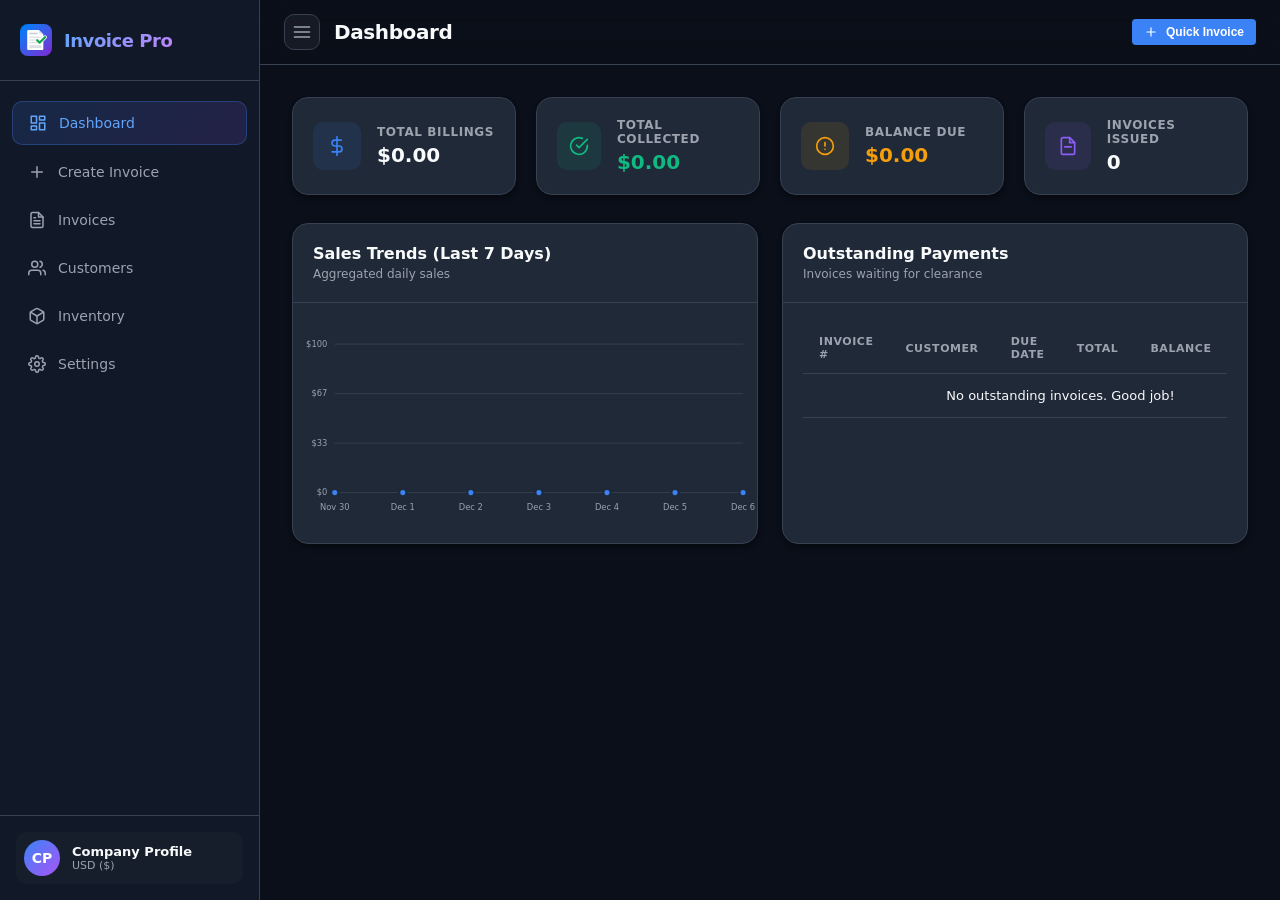
==== commit ba5b6c32: "side bar adjust side bar adjusted" ====
--- a/index.html
+++ b/index.html
@@ -54,12 +54,18 @@
       </div>
     </aside>
 
+    <!-- Sidebar Overlay (mobile backdrop) -->
+    <div id="sidebar-overlay" class="sidebar-overlay"></div>
+
     <!-- Main Content Area -->
     <main class="main-content">
       
       <!-- TOP BAR -->
       <header class="top-bar">
-        <div class="top-bar-title">
+        <div class="top-bar-left">
+          <button id="btn-sidebar-toggle" class="sidebar-toggle-btn" title="Toggle Sidebar">
+            <svg xmlns="http://www.w3.org/2000/svg" width="20" height="20" viewBox="0 0 24 24" fill="none" stroke="currentColor" stroke-width="2" stroke-linecap="round" stroke-linejoin="round"><line x1="3" y1="6" x2="21" y2="6"></line><line x1="3" y1="12" x2="21" y2="12"></line><line x1="3" y1="18" x2="21" y2="18"></line></svg>
+          </button>
           <h2 id="current-section-title">Dashboard</h2>
         </div>
         <div class="top-bar-actions">
--- a/index.css
+++ b/index.css
@@ -75,12 +75,56 @@
 /* Sidebar navigation */
 .sidebar {
   width: 260px;
+  min-width: 260px;
   background-color: var(--bg-sidebar);
   border-right: 1px solid var(--border);
   display: flex;
   flex-direction: column;
   flex-shrink: 0;
-  z-index: 10;
+  z-index: 100;
+  transition: width 0.3s cubic-bezier(0.4, 0, 0.2, 1),
+              min-width 0.3s cubic-bezier(0.4, 0, 0.2, 1),
+              transform 0.3s cubic-bezier(0.4, 0, 0.2, 1);
+  overflow: hidden;
+  position: relative;
+}
+
+/* Collapsed sidebar */
+.sidebar.collapsed {
+  width: 0;
+  min-width: 0;
+  border-right: none;
+}
+
+/* Sidebar overlay backdrop for mobile */
+.sidebar-overlay {
+  display: none;
+  position: fixed;
+  inset: 0;
+  background: rgba(0,0,0,0.5);
+  z-index: 99;
+  opacity: 0;
+  transition: opacity 0.3s ease;
+}
+
+.sidebar-overlay.active {
+  display: block;
+  opacity: 1;
+}
+
+/* All sidebar inner content hides smoothly when collapsed */
+.sidebar.collapsed .sidebar-brand,
+.sidebar.collapsed .sidebar-menu,
+.sidebar.collapsed .sidebar-footer {
+  opacity: 0;
+  pointer-events: none;
+}
+
+.sidebar-brand,
+.sidebar-menu,
+.sidebar-footer {
+  transition: opacity 0.2s ease;
+  white-space: nowrap;
 }
 
 .sidebar-brand {
@@ -213,21 +257,49 @@
 .top-bar {
   display: flex;
   align-items: center;
-  justify-content: justify-between;
-  padding: 16px 32px;
+  justify-content: space-between;
+  padding: 14px 24px;
   background-color: rgba(11, 15, 25, 0.8);
   backdrop-filter: blur(12px);
   border-bottom: 1px solid var(--border);
   position: sticky;
   top: 0;
   z-index: 9;
-  justify-content: space-between;
-}
-
-.top-bar-title h2 {
+  gap: 12px;
+}
+
+.top-bar-left {
+  display: flex;
+  align-items: center;
+  gap: 14px;
+}
+
+.top-bar-left h2 {
   font-size: 20px;
   font-weight: 700;
   letter-spacing: -0.02em;
+}
+
+/* Sidebar Toggle Button (Hamburger) */
+.sidebar-toggle-btn {
+  display: flex;
+  align-items: center;
+  justify-content: center;
+  width: 36px;
+  height: 36px;
+  border-radius: var(--radius-md);
+  background: rgba(255, 255, 255, 0.05);
+  border: 1px solid var(--border);
+  color: var(--text-muted);
+  cursor: pointer;
+  transition: var(--transition);
+  flex-shrink: 0;
+}
+
+.sidebar-toggle-btn:hover {
+  background: rgba(59, 130, 246, 0.15);
+  border-color: rgba(59, 130, 246, 0.4);
+  color: #60a5fa;
 }
 
 /* Content Sections */
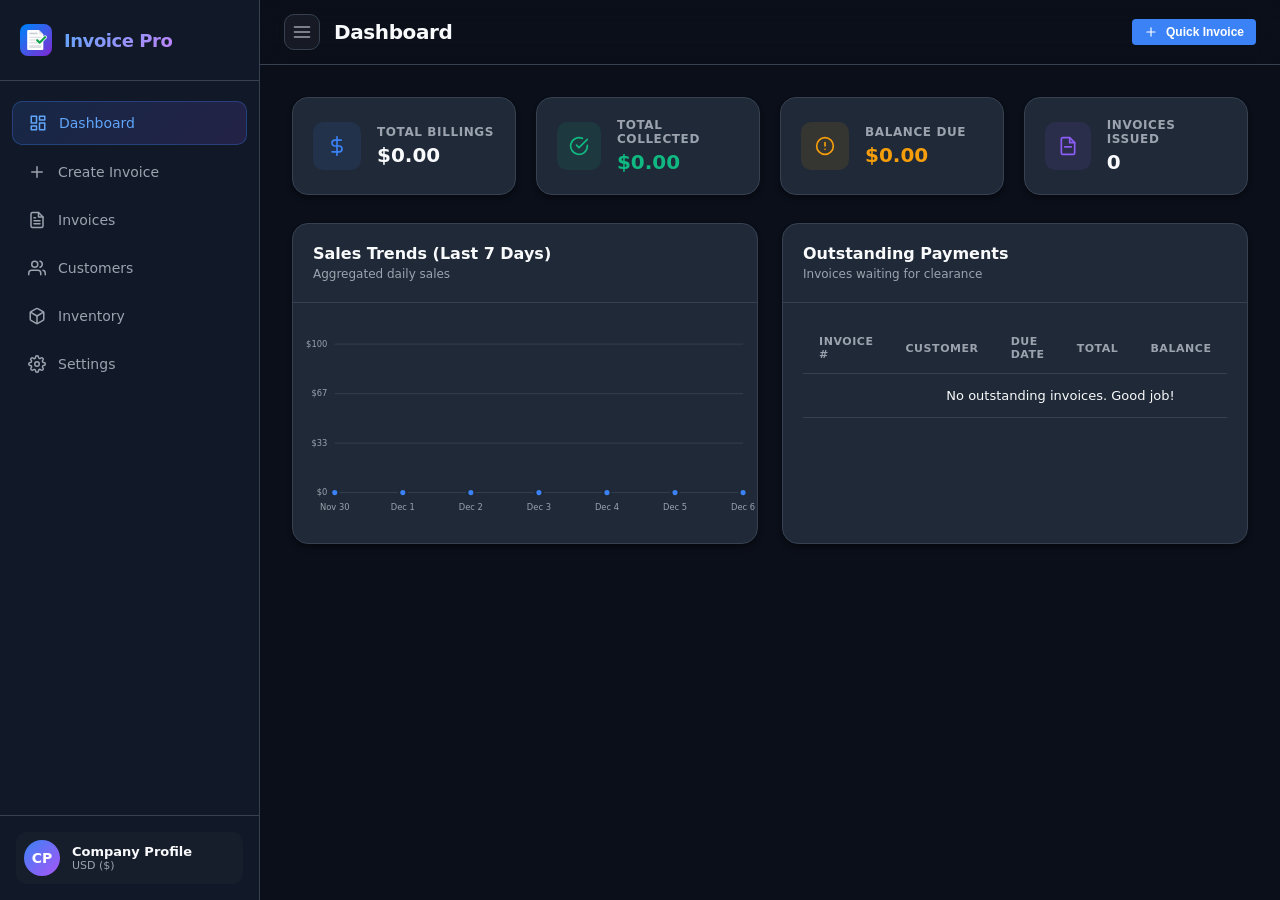
==== commit 9b33c550: "page for mobiel and tab adjusted responsive on mobile and tabs" ====
--- a/index.html
+++ b/index.html
@@ -71,7 +71,7 @@
         <div class="top-bar-actions">
           <button id="btn-quick-create" class="btn btn-primary btn-sm">
             <svg xmlns="http://www.w3.org/2000/svg" width="14" height="14" viewBox="0 0 24 24" fill="none" stroke="currentColor" stroke-width="2" stroke-linecap="round" stroke-linejoin="round"><line x1="12" y1="5" x2="12" y2="19"></line><line x1="5" y1="12" x2="19" y2="12"></line></svg>
-            Quick Invoice
+            <span class="btn-label">Quick Invoice</span>
           </button>
         </div>
       </header>
@@ -166,6 +166,19 @@
 
       <!-- SECTION: INVOICE EDITOR -->
       <section id="tab-editor" class="content-section">
+
+        <!-- Mobile Edit/Preview Tab Switcher (hidden on desktop via CSS) -->
+        <div class="mobile-tab-switcher" id="mobile-tab-switcher">
+          <button class="mobile-tab-btn active" id="mobile-tab-edit" data-pane="form">
+            <svg xmlns="http://www.w3.org/2000/svg" width="15" height="15" viewBox="0 0 24 24" fill="none" stroke="currentColor" stroke-width="2" stroke-linecap="round" stroke-linejoin="round"><path d="M11 4H4a2 2 0 0 0-2 2v14a2 2 0 0 0 2 2h14a2 2 0 0 0 2-2v-7"></path><path d="M18.5 2.5a2.121 2.121 0 0 1 3 3L12 15l-4 1 1-4 9.5-9.5z"></path></svg>
+            Edit Invoice
+          </button>
+          <button class="mobile-tab-btn" id="mobile-tab-preview" data-pane="preview">
+            <svg xmlns="http://www.w3.org/2000/svg" width="15" height="15" viewBox="0 0 24 24" fill="none" stroke="currentColor" stroke-width="2" stroke-linecap="round" stroke-linejoin="round"><path d="M1 12s4-8 11-8 11 8 11 8-4 8-11 8-11-8-11-8z"></path><circle cx="12" cy="12" r="3"></circle></svg>
+            Preview
+          </button>
+        </div>
+
         <div class="editor-layout">
           
           <!-- Left: Input Form -->
@@ -233,6 +246,16 @@
                 <div class="form-group">
                   <label for="opt-company-details-fs">Company Details Font Size (<span id="val-company-details-fs">11px</span>)</label>
                   <input type="range" id="opt-company-details-fs" class="form-control" min="9" max="16" value="11" style="padding: 0; height: 28px;">
+                </div>
+              </div>
+              <div class="form-row-two mt-2">
+                <div class="form-group">
+                  <label for="opt-customer-name-fs">Customer Name Font Size (<span id="val-customer-name-fs">14px</span>)</label>
+                  <input type="range" id="opt-customer-name-fs" class="form-control" min="10" max="28" value="14" style="padding: 0; height: 28px;">
+                </div>
+                <div class="form-group">
+                  <label for="opt-customer-details-fs">Customer Details Font Size (<span id="val-customer-details-fs">11px</span>)</label>
+                  <input type="range" id="opt-customer-details-fs" class="form-control" min="9" max="16" value="11" style="padding: 0; height: 28px;">
                 </div>
               </div>
               <div class="form-row-two mt-2">
@@ -335,7 +358,7 @@
               </div>
               <div class="form-group mt-2">
                 <label for="seller-issued-by">Issued By / Representative</label>
-                <input type="text" id="seller-issued-by" class="form-control" placeholder="e.g. Sales Manager, Ghulam Murtaza">
+                <input type="text" id="seller-issued-by" class="form-control" placeholder="e.g. Sales Manager, Syed Rizwan Ahmed">
               </div>
             </div>
 
@@ -443,17 +466,52 @@
               </div>
             </div>
 
-            <!-- Signature Capture -->
+            <!-- Customer Receiving Signature + Authorized Signature (side by side) -->
             <div class="pane-section">
-              <div class="pane-section-header justify-between">
-                <h3>Authorized Signature</h3>
-                <button type="button" id="btn-clear-signature" class="btn-text text-muted text-xs">Clear Signature</button>
-              </div>
-              <div class="signature-canvas-container">
-                <canvas id="signature-pad" class="signature-canvas" width="400" height="120"></canvas>
-                <div class="signature-instructions">Draw your signature above with your mouse or stylus</div>
-              </div>
-            </div>
+              <div class="pane-section-header">
+                <h3>Signatures</h3>
+              </div>
+              <div class="dual-signature-grid">
+
+                <!-- LEFT: Receiving Customer Signature -->
+                <div class="sig-box">
+                  <div class="sig-box-header">
+                    <div>
+                      <div class="sig-box-title">Receiving Customer</div>
+                      <div class="sig-box-hint">Sign to confirm receipt of goods/services</div>
+                    </div>
+                    <button type="button" id="btn-clear-customer-sig" class="btn-text text-muted text-xs">Clear</button>
+                  </div>
+                  <div class="signature-canvas-container">
+                    <canvas id="customer-signature-pad" class="signature-canvas" width="400" height="130" touch-action="none"></canvas>
+                    <div class="signature-instructions">Draw signature with mouse, touch or stylus</div>
+                  </div>
+                  <div class="form-group mt-2">
+                    <input type="text" id="customer-sig-name" class="form-control" placeholder="Customer Printed Name" style="font-size: 12px; padding: 6px 10px;">
+                  </div>
+                </div>
+
+                <!-- RIGHT: Authorized (Seller) Signature -->
+                <div class="sig-box">
+                  <div class="sig-box-header">
+                    <div>
+                      <div class="sig-box-title">Authorized Signature</div>
+                      <div class="sig-box-hint">Seller / Issuer authorization</div>
+                    </div>
+                    <button type="button" id="btn-clear-signature" class="btn-text text-muted text-xs">Clear</button>
+                  </div>
+                  <div class="signature-canvas-container">
+                    <canvas id="signature-pad" class="signature-canvas" width="400" height="130" touch-action="none"></canvas>
+                    <div class="signature-instructions">Draw signature with mouse, touch or stylus</div>
+                  </div>
+                </div>
+
+              </div>
+            </div>
+
+
+
+
 
             <!-- Form Actions -->
             <div class="pane-actions-container">
--- a/index.css
+++ b/index.css
@@ -724,14 +724,53 @@
   padding: 8px;
 }
 
+/* Dual Signature Grid (Customer + Seller side by side) */
+.dual-signature-grid {
+  display: grid;
+  grid-template-columns: 1fr 1fr;
+  gap: 16px;
+}
+
+/* Individual signature box */
+.sig-box {
+  background: rgba(255,255,255,0.02);
+  border: 1px solid var(--border);
+  border-radius: var(--radius-md);
+  padding: 12px;
+}
+
+.sig-box-header {
+  display: flex;
+  align-items: flex-start;
+  justify-content: space-between;
+  margin-bottom: 10px;
+}
+
+.sig-box-title {
+  font-size: 13px;
+  font-weight: 700;
+  color: var(--text-main);
+  margin-bottom: 2px;
+}
+
+.sig-box-hint {
+  font-size: 10px;
+  color: var(--text-muted);
+}
+
 /* Signature Canvas */
 .signature-canvas-container {
-  border: 1px solid var(--border);
-  background-color: var(--bg-input);
+  border: 2px dashed var(--border);
+  background-color: white;
   border-radius: var(--radius-md);
   overflow: hidden;
   position: relative;
-  height: 120px;
+  height: 130px;
+  transition: border-color 0.2s;
+}
+
+.signature-canvas-container:hover {
+  border-color: var(--primary);
 }
 
 .signature-canvas {
@@ -739,18 +778,27 @@
   height: 100%;
   cursor: crosshair;
   background-color: white;
+  touch-action: none;
+  display: block;
 }
 
 .signature-instructions {
   position: absolute;
-  bottom: 8px;
+  bottom: 6px;
   right: 8px;
   font-size: 9px;
-  color: rgba(0, 0, 0, 0.45);
+  color: rgba(0, 0, 0, 0.4);
   pointer-events: none;
-  background-color: rgba(255,255,255,0.85);
+  background-color: rgba(255,255,255,0.9);
   padding: 2px 6px;
   border-radius: 4px;
+}
+
+/* Responsive: stack signatures on small screens */
+@media (max-width: 640px) {
+  .dual-signature-grid {
+    grid-template-columns: 1fr;
+  }
 }
 
 /* Buttons Styling */
@@ -1161,7 +1209,21 @@
   margin-top: 4px;
 }
 
-/* Sign-off element */
+/* Dual signature row in invoice template (Customer Left | Seller Right) */
+.tpl-dual-sig-row {
+  display: flex;
+  justify-content: space-between;
+  align-items: flex-end;
+  margin-top: 24px;
+  gap: 12px;
+}
+
+.tpl-sig-col {
+  display: flex;
+  flex-direction: column;
+}
+
+/* Keep backward compat */
 .tpl-signature-wrapper {
   display: flex;
   flex-direction: column;
@@ -1551,98 +1613,328 @@
   color: rgba(255,255,255,0.7);
 }
 
-/* ==========================================
-   MOBILE & TABLET RESPONSIVE OVERRIDES
-   ========================================== */
+/* =====================================================
+   MOBILE TAB SWITCHER (Edit / Preview) — hidden on desktop
+   ===================================================== */
+.mobile-tab-switcher {
+  display: none; /* shown only via media query */
+  gap: 0;
+  margin-bottom: 14px;
+  background: var(--bg-card);
+  border: 1px solid var(--border);
+  border-radius: var(--radius-md);
+  overflow: hidden;
+  flex-shrink: 0;
+}
+
+.mobile-tab-btn {
+  flex: 1;
+  display: flex;
+  align-items: center;
+  justify-content: center;
+  gap: 6px;
+  padding: 10px 12px;
+  background: transparent;
+  border: none;
+  color: var(--text-muted);
+  font-size: 13px;
+  font-weight: 600;
+  cursor: pointer;
+  transition: var(--transition);
+}
+
+.mobile-tab-btn.active {
+  background: var(--primary);
+  color: #fff;
+}
+
+.mobile-tab-btn:not(.active):hover {
+  background: rgba(255,255,255,0.05);
+  color: var(--text-main);
+}
+
+/* =====================================================
+   TABLET & MOBILE — SIDEBAR AS FIXED OVERLAY DRAWER
+   ===================================================== */
 @media (max-width: 1024px) {
+
+  /* Body: allow scroll on mobile (keyboard-safe) */
+  body {
+    height: auto;
+    overflow: auto;
+  }
+
+  /* App container: stay row, sidebar is now an overlay */
   .app-container {
-    flex-direction: column;
-  }
-
+    flex-direction: row;
+    height: 100%;
+    min-height: 100vh;
+  }
+
+  /* Sidebar: fixed left drawer, slides in/out */
   .sidebar {
+    position: fixed !important;
+    left: 0;
+    top: 0;
+    height: 100vh !important;
+    width: 260px !important;
+    min-width: 260px !important;
+    transform: translateX(-270px);
+    transition: transform 0.3s cubic-bezier(0.4, 0, 0.2, 1) !important;
+    z-index: 200 !important;
+    border-right: 1px solid var(--border) !important;
+    overflow-y: auto;
+  }
+
+  /* Sidebar open: slide in from left */
+  .sidebar.sidebar-open {
+    transform: translateX(0) !important;
+  }
+
+  /* Override collapsed behavior on mobile — use transform instead */
+  .sidebar.collapsed {
+    width: 260px !important;
+    min-width: 260px !important;
+    border-right: 1px solid var(--border) !important;
+    transform: translateX(-270px) !important;
+  }
+
+  /* Keep sidebar inner content fully visible (not faded) */
+  .sidebar.collapsed .sidebar-brand,
+  .sidebar.collapsed .sidebar-menu,
+  .sidebar.collapsed .sidebar-footer {
+    opacity: 1 !important;
+    pointer-events: auto !important;
+  }
+
+  /* Sidebar menu: vertical (restored from old horizontal override) */
+  .sidebar-menu {
+    flex-direction: column !important;
+    overflow-x: hidden !important;
+    overflow-y: auto;
+    padding: 20px 12px;
+    gap: 6px;
+  }
+
+  /* Restore sidebar footer visibility */
+  .sidebar-footer {
+    display: flex !important;
+  }
+
+  /* Menu items: normal vertical layout */
+  .menu-item {
+    padding: 12px 16px;
+    white-space: normal;
+  }
+
+  /* Main content: full width (sidebar doesn't push it) */
+  .main-content {
     width: 100%;
-    height: auto;
-    border-right: none;
-    border-bottom: 1px solid var(--border);
-  }
-
-  .sidebar-brand {
-    padding: 16px 20px;
-  }
-
-  .sidebar-menu {
-    flex-direction: row;
-    overflow-x: auto;
-    padding: 10px 16px;
-    gap: 8px;
-  }
-
-  .menu-item {
-    padding: 8px 12px;
-    white-space: nowrap;
-  }
-
-  .sidebar-footer {
-    display: none;
-  }
-
-  .main-content {
-    height: calc(100vh - 120px);
-  }
-
+    height: 100vh;
+    overflow-y: auto;
+  }
+
+  /* Top bar */
   .top-bar {
-    padding: 12px 20px;
-  }
-
+    padding: 12px 16px;
+  }
+
+  /* Content sections */
   .content-section {
     padding: 16px;
   }
 
+  /* Editor: stacked layout */
   .editor-layout {
     grid-template-columns: 1fr;
     height: auto;
-    gap: 20px;
+    gap: 16px;
+    padding-bottom: 20px;
   }
 
   .form-pane {
     height: auto;
     max-height: none;
+    padding: 16px;
+    overflow-y: visible;
   }
 
   .preview-pane {
     height: auto;
+    min-height: 400px;
   }
 
   .a4-sheet-container {
     padding: 10px;
-    min-height: 400px;
-    justify-content: center;
-  }
-
+    min-height: 350px;
+    overflow-x: auto;
+    -webkit-overflow-scrolling: touch;
+  }
+
+  /* Mobile tab switcher: show */
+  .mobile-tab-switcher {
+    display: flex;
+  }
+
+  /* Settings & dashboard */
   .settings-grid {
     grid-template-columns: 1fr;
   }
-  
   .dashboard-grid {
     grid-template-columns: 1fr;
   }
-}
-
+
+  /* KPI: 2 columns on tablet */
+  .kpi-grid {
+    grid-template-columns: repeat(2, 1fr);
+  }
+}
+
+/* =====================================================
+   MOBILE PHONES — ≤ 768px
+   ===================================================== */
+@media (max-width: 768px) {
+
+  /* Form 2-col rows → single column */
+  .form-row-two {
+    grid-template-columns: 1fr;
+    gap: 10px;
+  }
+
+  /* Slider rows: stack vertically */
+  .form-row-two:has(input[type="range"]) {
+    grid-template-columns: 1fr;
+  }
+
+  /* Top bar: tighter */
+  .top-bar {
+    padding: 10px 12px;
+    gap: 8px;
+  }
+
+  .top-bar-left h2 {
+    font-size: 17px;
+  }
+
+  /* Section padding */
+  .content-section {
+    padding: 12px;
+  }
+
+  .pane-section {
+    padding: 12px;
+  }
+
+  /* Form pane */
+  .form-pane {
+    padding: 12px;
+    gap: 16px;
+  }
+
+  /* A4 preview: full width scrollable */
+  .a4-sheet-container {
+    padding: 6px;
+    overflow-x: auto;
+  }
+
+  /* Preview toolbar wraps */
+  .preview-toolbar {
+    flex-wrap: wrap;
+    gap: 8px;
+    padding: 10px 12px;
+  }
+
+  .preview-actions {
+    gap: 6px;
+  }
+
+  .preview-actions .btn-sm {
+    padding: 7px 10px;
+    font-size: 11px;
+  }
+
+  /* Palette options wrap */
+  .palette-options {
+    flex-wrap: wrap;
+  }
+
+  /* Signature boxes stack */
+  .dual-signature-grid {
+    grid-template-columns: 1fr;
+  }
+
+  /* Invoice items table: tighter */
+  .item-editor-row {
+    grid-template-columns: 1fr 50px 75px 55px 32px;
+    gap: 5px;
+    padding: 6px;
+  }
+
+  /* Pane actions: full width */
+  .pane-actions-container {
+    flex-wrap: wrap;
+    gap: 8px;
+  }
+
+  .pane-actions-container .btn {
+    flex: 1;
+    min-width: 120px;
+  }
+}
+
+/* =====================================================
+   SMALL PHONES — ≤ 480px
+   ===================================================== */
 @media (max-width: 480px) {
+
+  /* KPI: single column */
   .kpi-grid {
     grid-template-columns: 1fr;
-    gap: 12px;
-  }
-
+    gap: 10px;
+  }
+
+  /* Top bar title */
+  .top-bar-left h2 {
+    font-size: 15px;
+  }
+
+  /* Hide Quick Invoice button label, show only + icon */
+  .btn-label {
+    display: none;
+  }
+
+  /* Sidebar toggle button: slightly smaller */
+  .sidebar-toggle-btn {
+    width: 32px;
+    height: 32px;
+  }
+
+  /* Item editor: compact */
   .item-editor-row {
-    grid-template-columns: 1fr 50px 70px 50px 30px;
+    grid-template-columns: 1fr 44px 68px 48px 28px;
     gap: 4px;
     padding: 4px;
   }
-  
+
   .item-editor-row .form-control {
     padding: 6px 8px;
     font-size: 12px;
   }
-}
-
+
+  /* Preview actions: icon only (hide text on small screens) */
+  .preview-actions .btn-sm {
+    font-size: 11px;
+    padding: 6px 8px;
+  }
+
+  /* Section padding: minimal */
+  .content-section {
+    padding: 8px;
+  }
+
+  .a4-sheet-container {
+    padding: 4px;
+  }
+}
+
+
